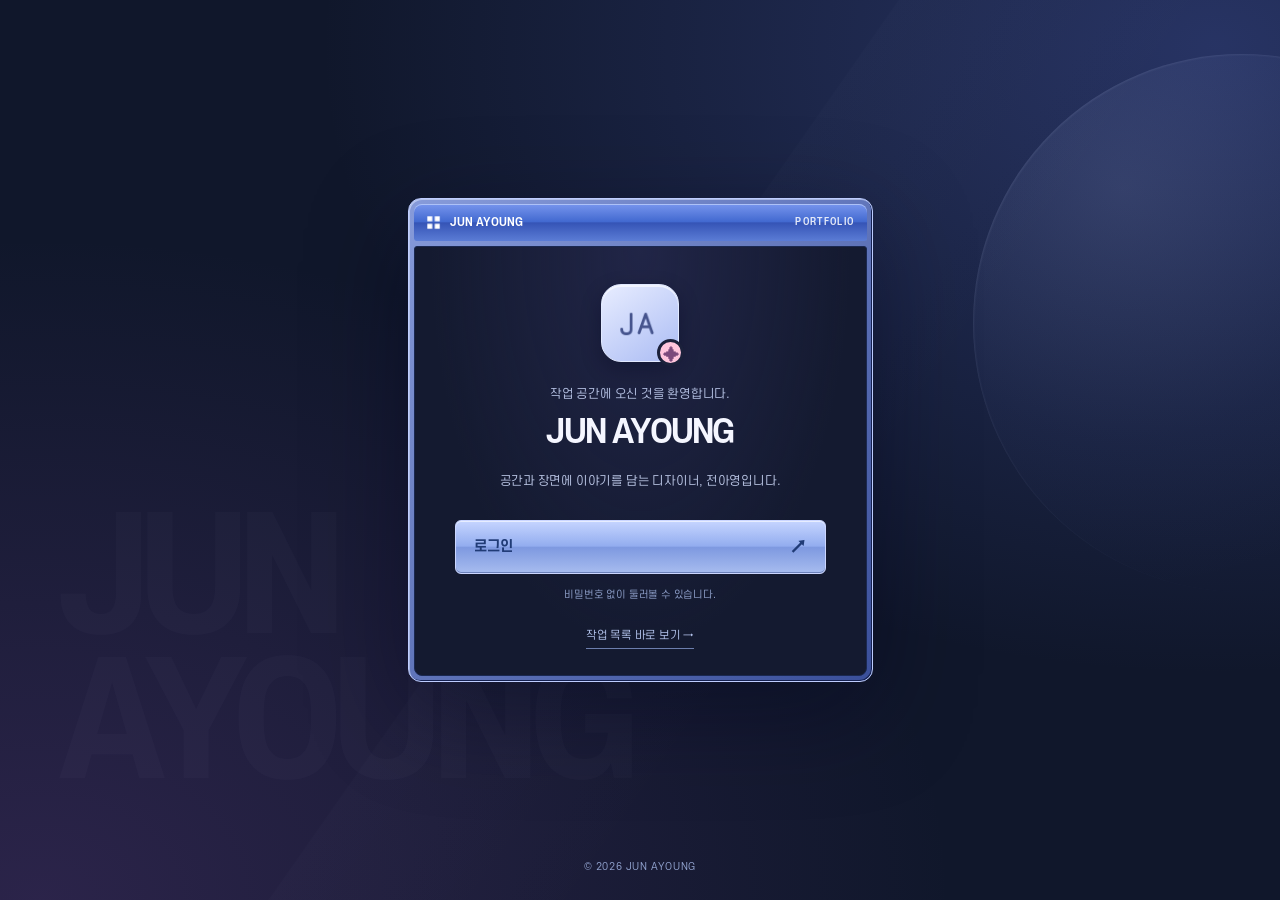
==== index.html @ edcbb63d "Add portfolio source and editable desktop UI" ====
<!doctype html>
<html lang="ko">
<head>
  <meta charset="utf-8">
  <meta name="viewport" content="width=device-width,initial-scale=1,viewport-fit=cover">
  <meta name="theme-color" content="#10172b">
  <meta name="description" content="전아영의 작업 공간. Stage Design, Production Design, 3D, VMD.">
  <title>JUN AYOUNG — Desktop</title>
  <link rel="stylesheet" href="./styles.css">
  <link rel="stylesheet" href="./desktop.css">
  <link rel="stylesheet" href="./ui/theme.css">
  <script src="./data/content.js" defer></script>
  <script src="./common.js" defer></script>
  <script src="./ui/config.js" defer></script>
  <script src="./desktop.js" defer></script>
</head>
<body class="desktop-page">
<section class="login-screen" id="login-screen" aria-labelledby="login-name">
    <div class="login-wallpaper" aria-hidden="true"><span>JUN<br>AYOUNG</span></div>
    <div class="login-panel">
      <div class="login-titlebar"><img class="ui-icon" data-ui-icon="grid" src="./ui/icons/start.png" alt="" aria-hidden="true"><span>JUN AYOUNG</span><span class="titlebar-detail">PORTFOLIO</span></div>
      <div class="login-content">
        <div class="account-avatar" aria-hidden="true"><img class="avatar-art" src="./ui/images/avatar.png" alt=""><span>✦</span></div>
        <p class="login-welcome">작업 공간에 오신 것을 환영합니다.</p>
        <h1 id="login-name">JUN AYOUNG</h1>
        <p class="login-description" id="login-description">공간과 장면에 이야기를 담는 디자이너, 전아영입니다.</p>
        <button class="login-button" id="login-button" type="button">로그인 <span aria-hidden="true">↗</span></button>
        <p class="login-note">비밀번호 없이 둘러볼 수 있습니다.</p>
        <a class="classic-link" href="./works.html">작업 목록 바로 보기 →</a>
      </div>
    </div>
    <p class="login-copyright">© <span id="current-year"></span> JUN AYOUNG</p>
  </section>

  <main class="desktop-screen" id="desktop-screen" aria-label="전아영의 바탕화면" hidden>
    <div class="desktop-wallpaper" aria-hidden="true"><span class="wallpaper-orbit orbit-one"></span><span class="wallpaper-orbit orbit-two"></span><div class="wallpaper-wordmark">JUN<br>AYOUNG<span>✦</span></div></div>
    <div class="desktop-topline"><span>JUN AYOUNG <span class="topline-divider">/</span> PERSONAL WORKSPACE</span><button id="lock-button" type="button" title="로그인 화면으로 돌아가기">잠금 ↗</button></div>
    <nav class="desktop-shortcuts" id="desktop-shortcuts" aria-label="바탕화면 폴더와 프로그램"></nav>
    <section class="pinned-work" aria-labelledby="pinned-heading"><h2 id="pinned-heading"><span>★</span> 주 작업 <span class="pinned-kind">STAGE DESIGN</span></h2><div class="pinned-files" id="pinned-files"></div></section>
    <div class="desktop-tip">폴더나 파일을 클릭해서 열어보세요.</div>
    <div class="window-layer" id="window-layer"></div>

    <div class="start-menu" id="start-menu" hidden>
      <div class="start-account"><span class="mini-avatar"><img class="avatar-art" src="./ui/images/avatar.png" alt=""></span><div><strong>JUN AYOUNG</strong><small>Portfolio workspace</small></div></div>
      <div id="start-apps"></div>
      <button class="start-lock" id="start-lock" type="button"><span aria-hidden="true">⏻</span> 로그인 화면으로</button>
    </div>
    <footer class="desktop-taskbar">
      <button class="start-button" id="start-button" type="button" aria-expanded="false" aria-controls="start-menu"><img class="ui-icon" data-ui-icon="grid" src="./ui/icons/start.png" alt="" aria-hidden="true"><span>시작</span></button>
      <button class="show-desktop" id="show-desktop" type="button" aria-label="열린 창을 모두 최소화하고 바탕화면 보기" title="바탕화면 보기">▱</button>
      <div class="taskbar-apps" id="taskbar-apps" aria-label="열린 프로그램"></div>
      <div class="desktop-clock"><span class="online-light" aria-hidden="true"></span><time id="desktop-clock"></time></div>
    </footer>
  </main>
  <p class="desktop-status sr-only" id="desktop-status" role="status" aria-live="polite"></p>
  <noscript><div class="noscript-desktop">JavaScript를 켜거나 <a href="./works.html">작업 목록</a>에서 둘러보세요.</div></noscript>
</body>
</html>
---- styles.css ----
@font-face{font-family:SCDream;src:url('./font/SCDream1.otf') format('opentype');font-weight:100;font-display:swap}
@font-face{font-family:SCDream;src:url('./font/SCDream2.otf') format('opentype');font-weight:200;font-display:swap}
@font-face{font-family:SCDream;src:url('./font/SCDream3.otf') format('opentype');font-weight:300;font-display:swap}
@font-face{font-family:SCDream;src:url('./font/SCDream4.otf') format('opentype');font-weight:400;font-display:swap}
@font-face{font-family:SCDream;src:url('./font/SCDream5.otf') format('opentype');font-weight:500;font-display:swap}
@font-face{font-family:SCDream;src:url('./font/SCDream6.otf') format('opentype');font-weight:600;font-display:swap}
@font-face{font-family:SCDream;src:url('./font/SCDream7.otf') format('opentype');font-weight:700;font-display:swap}
@font-face{font-family:SCDream;src:url('./font/SCDream8.otf') format('opentype');font-weight:800;font-display:swap}
@font-face{font-family:SCDream;src:url('./font/SCDream9.otf') format('opentype');font-weight:900;font-display:swap}
:root{color-scheme:dark;--bg:#0b0c0e;--paper:#efeee9;--muted:#a3a5a9;--faint:#777a80;--line:#303236;--accent:#e95164;--highlight:#bddce0;--space:clamp(80px,11vw,168px);font-family:SCDream,sans-serif;color:var(--paper);background:var(--bg)}
*{box-sizing:border-box}html{scroll-behavior:smooth;scroll-padding-top:100px}body{margin:0;min-width:320px;background:var(--bg);font-size:15px;font-weight:400;line-height:1.85;-webkit-font-smoothing:antialiased}body.dialog-open{overflow:hidden}a{color:inherit;text-decoration:none}button,input{font:inherit}button{color:inherit;cursor:pointer}button,a,input,summary{-webkit-tap-highlight-color:transparent}button:focus-visible,a:focus-visible,input:focus-visible,summary:focus-visible{outline:2px solid var(--highlight);outline-offset:5px}button{border:0}button:disabled{opacity:.3;cursor:default}img{max-width:100%;display:block}h1,h2,h3,p{margin:0}h1,h2,h3{font-weight:500}::selection{background:#b8394c;color:#fff}[hidden]{display:none!important}.container{width:min(1380px,calc(100% - 96px));margin-inline:auto}.section-space{padding-block:var(--space)}.sr-only{position:absolute;width:1px;height:1px;margin:-1px;padding:0;overflow:hidden;clip:rect(0,0,0,0);white-space:nowrap;border:0}.skip-link{position:fixed;left:20px;top:-100px;z-index:200;background:var(--paper);color:var(--bg);padding:12px 18px}.skip-link:focus{top:16px}
.site-header{position:fixed;top:0;left:0;right:0;z-index:50;display:flex;align-items:center;justify-content:space-between;gap:24px;padding:24px 48px;min-height:83px;background:transparent;transition:background .25s,border-color .25s;border-bottom:1px solid transparent}.site-header.is-scrolled{background:rgba(11,12,14,.96);border-color:var(--line)}.wordmark{display:inline-flex;align-items:center;gap:9px;font-size:17px;font-weight:600;letter-spacing:-.035em;white-space:nowrap}.name-dot{width:5px;height:5px;border-radius:50%;background:var(--accent)}.site-nav{display:flex;gap:36px;font-size:13px;font-weight:400}.site-nav a{position:relative;padding:5px 0;color:#c8c8c6}.site-nav a:after{content:'';position:absolute;left:0;right:0;bottom:0;height:1px;background:var(--paper);transform:scaleX(0);transform-origin:left;transition:transform .2s}.site-nav a:hover{color:#fff}.site-nav a:hover:after,.site-nav a[aria-current=location]:after{transform:scaleX(1)}.scroll-progress{position:absolute;left:0;right:0;bottom:-1px;height:1px;background:var(--accent);transform:scaleX(0);transform-origin:left}.menu-toggle{display:none;background:none;font-size:12px}.menu-toggle span{display:inline-block;margin-left:7px;font-size:18px;transition:transform .2s}.menu-toggle[aria-expanded=true] span{transform:rotate(45deg)}
.hero{position:relative;display:flex;flex-direction:column;justify-content:center;min-height:100svh;padding-top:140px;padding-bottom:80px}.hero-topline{display:flex;justify-content:space-between;gap:24px;padding-bottom:32px;color:var(--muted);font-size:11px;font-weight:400;letter-spacing:.1em}.hero-topline span:first-child{letter-spacing:.2em}.hero h1{font-size:clamp(88px,12.7vw,205px);font-weight:500;line-height:.91;letter-spacing:-.055em;margin-left:-.065em}.hero h1>span{display:block}.title-stop{color:var(--accent)}.hero-bottom{display:flex;align-items:flex-end;justify-content:space-between;gap:42px;margin-top:40px}.hero-bottom>p{font-size:clamp(13px,1.2vw,17px);font-weight:300;color:#c2c2c0;max-width:500px;line-height:1.8}.explore-link{display:inline-flex;align-items:center;gap:22px;font-size:12px;letter-spacing:.04em}.round-arrow{display:grid;place-items:center;width:48px;height:48px;border:1px solid #686b70;border-radius:50%;font-size:23px;transition:background .2s,color .2s,transform .25s}.explore-link:hover .round-arrow{background:var(--paper);color:var(--bg);transform:translateY(4px)}.hero-foot{display:flex;align-items:center;justify-content:space-between;gap:20px;border-top:1px solid var(--line);padding-top:20px;margin-top:54px;font-size:10px;color:var(--faint);letter-spacing:.08em}.hero-foot a{color:#b1b2b5;transition:color .2s}.hero-foot a:hover{color:#fff}
.section-label{font-size:10px;font-weight:500;text-transform:uppercase;letter-spacing:.16em;color:var(--muted);margin-bottom:28px}.statement{border-top:1px solid var(--line)}.statement-layout{display:grid;grid-template-columns:1fr .8fr;gap:clamp(50px,12vw,180px)}.statement h2{font-size:clamp(32px,4vw,61px);line-height:1.55;letter-spacing:-.065em;font-weight:400;word-break:keep-all}.statement-copy{max-width:490px}.statement-question{color:var(--paper);font-size:16px;font-weight:500;margin-bottom:25px;word-break:keep-all}.statement-copy #intro-copy p{font-size:14px;line-height:2.1;color:var(--muted);margin-bottom:16px;word-break:keep-all}.text-link{display:inline-flex;align-items:center;gap:25px;font-size:12px;color:var(--paper);border-bottom:1px solid #676a70;padding:10px 0 6px;white-space:nowrap}.text-link span{display:inline-block;transition:transform .2s}.text-link:hover span{transform:translate(3px,-3px)}.statement-copy .text-link{margin-top:14px}
.section-top{display:flex;align-items:flex-end;justify-content:space-between;gap:30px;margin-bottom:66px}.section-top .section-label{margin-bottom:16px}.section-top h2{font-size:clamp(31px,3.8vw,58px);line-height:1.35;letter-spacing:-.065em;font-weight:400;word-break:keep-all}.heading-dot{color:var(--accent)}.featured-section{padding-top:40px}.featured-grid{display:grid;grid-template-columns:1fr 1fr;gap:75px 52px}.featured-card:nth-child(even){padding-top:112px}.work-image,.archive-image{display:block;position:relative;background:#131518;overflow:hidden}.work-image img{width:100%;aspect-ratio:1.68;object-fit:contain;transition:transform .6s}.work-image:hover img,.archive-image:hover img{transform:scale(1.035)}.work-image:focus-visible,.archive-image:focus-visible{outline-offset:7px}.image-open{position:absolute;bottom:18px;right:18px;display:grid;place-items:center;width:40px;height:40px;border-radius:50%;background:rgba(11,12,14,.82);backdrop-filter:blur(6px);font-size:22px;color:#fff;opacity:0;transform:translateY(8px);transition:opacity .2s,transform .2s}.work-image:hover .image-open,.work-image:focus-visible .image-open,.archive-image:hover .image-open,.archive-image:focus-visible .image-open{opacity:1;transform:translateY(0)}.work-caption{display:flex;align-items:flex-start;justify-content:space-between;gap:20px;padding-top:24px}.work-kind{color:var(--muted);font-size:10px;letter-spacing:.1em;text-transform:uppercase;margin-bottom:7px}.work-caption h3{font-size:clamp(20px,2vw,29px);font-weight:500;letter-spacing:-.045em;line-height:1.5}.work-summary{font-size:12px;color:var(--muted);max-width:460px;line-height:1.95;margin-top:12px;word-break:keep-all}.caption-arrow{font-size:25px;line-height:1;padding:16px 2px 10px 12px;transition:color .2s,transform .2s}.caption-arrow:hover{color:var(--accent);transform:translate(2px,-2px)}
.archive-section{border-top:1px solid var(--line)}.archive-total{font-size:12px;color:var(--muted);letter-spacing:.05em}.archive-controls{display:flex;justify-content:space-between;align-items:center;gap:30px;border-bottom:1px solid var(--line);padding-bottom:18px;margin-bottom:38px}.filters{display:flex;align-items:center;gap:23px;overflow-x:auto;scrollbar-width:none}.filters::-webkit-scrollbar{display:none}.filter{display:inline-flex;align-items:baseline;gap:6px;flex-shrink:0;padding:10px 0;background:none;color:#8f9299;font-size:12px;white-space:nowrap;position:relative}.filter:after{content:'';position:absolute;bottom:2px;left:0;right:0;height:1px;background:var(--paper);transform:scaleX(0);transform-origin:left;transition:transform .2s}.filter:hover,.filter[aria-pressed=true]{color:var(--paper)}.filter[aria-pressed=true]:after{transform:scaleX(1)}.filter sup{font-size:8px;color:var(--faint);transform:translateY(-4px)}.search-label{display:flex;align-items:center;gap:6px;border-bottom:1px solid #4d5056;min-width:155px}.search-label input{width:130px;color:var(--paper);background:none;border:0;padding:9px 0;font-size:11px;border-radius:0}.search-label input::placeholder{color:#96999f}.search-label span:last-child{font-size:22px}.archive-grid{display:grid;grid-template-columns:repeat(3,minmax(0,1fr));gap:48px 28px}.archive-image{aspect-ratio:1.58}.archive-image img{height:100%;width:100%;object-fit:cover;transition:transform .5s}.archive-image img.contain{object-fit:contain}.archive-caption{padding-top:17px}.archive-caption>p:first-child{font-size:9px;text-transform:uppercase;letter-spacing:.08em;color:var(--faint);margin-bottom:6px}.archive-caption h3{font-weight:500;font-size:15px;line-height:1.5;letter-spacing:-.025em}.archive-subtitle{font-size:10px;color:var(--muted);line-height:1.6;margin-top:5px}.archive-card{animation:card-in .3s ease both}.empty-state{padding:60px 20px;text-align:center;color:var(--muted)}.art-placeholder{width:100%;height:100%;min-height:190px;display:flex;flex-direction:column;align-items:center;justify-content:center;gap:5px;background:linear-gradient(145deg,#171b1f,#111315);padding:24px;text-align:center}.art-placeholder>span:first-child{font-size:20px;font-weight:500;letter-spacing:.06em}.art-placeholder small{font-size:10px;color:var(--muted)}.play-mark{font-size:35px;color:#bddce0;margin-top:12px}.error{color:#efadbb;font-size:14px}
.profile-section{border-top:1px solid var(--line)}.profile-layout{display:grid;grid-template-columns:.8fr 1fr;gap:clamp(60px,12vw,180px)}.profile-layout h2{font-size:clamp(39px,5vw,74px);line-height:1.15;font-weight:400;letter-spacing:-.055em}.profile-layout h2>span{font-size:.45em;letter-spacing:-.04em;line-height:2.4}.profile-role{font-size:12px;color:var(--muted);margin-top:20px}.profile-copy{max-width:640px}.profile-lead{font-size:clamp(18px,2vw,25px);line-height:1.75;letter-spacing:-.035em;color:var(--paper);margin-bottom:23px;word-break:keep-all}.profile-copy>p:not(.profile-lead){font-size:13px;color:var(--muted);line-height:2;word-break:keep-all}.education{margin:33px 0 40px}.education>span{font-size:10px;color:var(--faint)}.education p{font-size:13px}.education p span{margin-left:7px;color:var(--muted)}.profile-details{border-top:1px solid var(--line)}.profile-details:last-child{border-bottom:1px solid var(--line)}.profile-details summary{display:flex;justify-content:space-between;gap:20px;list-style:none;cursor:pointer;padding:20px 0;font-size:12px}.profile-details summary::-webkit-details-marker{display:none}.profile-details summary>span{font-size:16px;line-height:1.3;transition:transform .2s}.profile-details[open] summary>span{transform:rotate(45deg)}.experience-item{padding:16px 0 24px}.experience-period{color:var(--faint);font-size:10px}.experience-item h3{font-size:14px;font-weight:500;margin:5px 0}.experience-item .experience-role{font-size:11px;color:#c7c7c8;margin-bottom:9px}.experience-item>p:last-child{font-size:11px;color:var(--muted);line-height:1.9;word-break:keep-all}.tool-group{margin:13px 0 25px}.tool-group h3{font-size:11px;font-weight:500;margin-bottom:6px}.tool-group p{font-size:11px;line-height:2;color:var(--muted)}
.contact-section{border-top:1px solid var(--line);padding-bottom:100px}.contact-section h2{font-size:clamp(58px,9vw,135px);font-weight:300;line-height:1.1;letter-spacing:-.065em;margin:20px 0 52px}.contact-row{display:flex;align-items:center;justify-content:space-between;gap:30px}.contact-email{font-size:clamp(17px,2.6vw,39px);font-weight:300;letter-spacing:-.03em;line-height:1.5;word-break:break-all}.contact-email>span{display:inline-block;transition:transform .2s}.contact-email:hover>span{transform:translate(4px,-4px)}.copy-email{flex-shrink:0;background:none;border:1px solid #5a5d63;padding:10px 15px;font-size:10px;transition:background .2s,color .2s}.copy-email:hover{background:var(--paper);color:var(--bg)}.copy-status{min-height:29px;padding-top:8px;color:var(--highlight);font-size:11px}.contact-links{display:flex;gap:28px;flex-wrap:wrap;margin-top:25px;color:var(--muted);font-size:11px}.contact-links a:hover{color:var(--paper)}.site-footer{display:flex;justify-content:space-between;align-items:center;gap:25px;padding-block:25px;border-top:1px solid var(--line);font-size:10px;color:var(--muted)}
.project-main{padding-top:145px}.project-back{display:inline-flex;gap:20px;font-size:11px;color:var(--muted);margin-bottom:54px}.project-back:hover{color:var(--paper)}.project-kicker{font-size:10px;text-transform:uppercase;letter-spacing:.12em;color:var(--muted);margin-bottom:20px}.project-title{font-size:clamp(36px,6.3vw,90px);font-weight:400;line-height:1.23;letter-spacing:-.055em;word-break:keep-all;overflow-wrap:anywhere}.project-subtitle{margin:21px 0 0;font-size:14px;font-weight:300;color:var(--muted)}.project-hero{margin-top:54px}.media-open{display:block;position:relative;background:#101114;width:100%;padding:0;border:0;cursor:zoom-in}.media-open img{width:100%;height:auto}.media-open:after{content:'↗';position:absolute;right:18px;bottom:18px;display:grid;place-items:center;width:40px;height:40px;background:#0b0c0ebd;border-radius:50%;font-size:22px;opacity:0;transition:opacity .2s}.media-open:hover:after,.media-open:focus-visible:after{opacity:1}.project-overview{display:grid;grid-template-columns:1.4fr 1fr;gap:clamp(40px,8vw,130px);padding-block:70px 40px}.project-overview .project-summary{font-size:clamp(18px,2vw,26px);font-weight:300;line-height:1.85;letter-spacing:-.03em;word-break:keep-all}.project-meta{display:grid;grid-template-columns:85px 1fr;align-content:start;gap:12px 15px;margin:0;font-size:11px;line-height:1.9}.project-meta dt{color:var(--faint)}.project-meta dd{margin:0;color:#c9cacc}.project-story{padding-block:45px 65px;display:grid;grid-template-columns:repeat(2,minmax(0,1fr));gap:35px 65px}.story-item h2{font-size:20px;letter-spacing:-.035em;margin-bottom:15px}.story-item p{font-size:13px;color:var(--muted);line-height:2;word-break:keep-all}.project-gallery{padding-top:40px;border-top:1px solid var(--line)}.project-gallery>h2{font-size:11px;font-weight:400;letter-spacing:.12em;text-transform:uppercase;margin-bottom:35px;color:var(--muted)}.gallery-item{margin:0 0 42px}.gallery-item figcaption{font-size:10px;color:var(--faint);margin-top:10px}.video-source{border:1px solid var(--line);padding:34px;margin-top:40px;display:flex;align-items:center;justify-content:space-between;gap:25px}.video-source p{font-size:13px}.video-source a{font-size:11px;border-bottom:1px solid #696b70;white-space:nowrap;padding:5px 0}.no-image-project{height:clamp(260px,42vw,600px);border:1px solid var(--line)}.project-navigation{display:grid;grid-template-columns:1fr 1fr;gap:30px;margin-block:90px;border-top:1px solid var(--line);border-bottom:1px solid var(--line);padding-block:30px}.project-navigation a{font-size:18px;line-height:1.5}.project-navigation a:last-child{text-align:right}.project-navigation small{display:block;font-size:10px;color:var(--muted);margin-bottom:12px}.project-error{padding:80px 0 200px}.lightbox{border:0;max-width:none;max-height:none;width:100%;height:100svh;padding:20px 30px;background:rgba(5,6,8,.98);color:var(--paper);overflow:hidden;margin:0;inset:0}.lightbox::backdrop{background:#000}.lightbox-top{display:flex;align-items:center;justify-content:space-between;gap:20px;height:52px;font-size:11px;color:#a9acb1}.lightbox-close{background:none;width:44px;height:44px;font-size:26px}.lightbox-stage{display:grid;grid-template-columns:45px minmax(0,1fr) 45px;gap:20px;align-items:center;height:calc(100% - 92px)}.lightbox-stage img{max-width:100%;max-height:100%;width:auto;height:auto;object-fit:contain;margin:auto}.lightbox-direction{width:44px;height:50px;background:none;font-size:30px}.lightbox-caption{text-align:center;font-size:10px;color:#969aa2;padding-top:10px}.has-reveal .reveal{opacity:0;transform:translateY(18px);transition:opacity .65s ease,transform .65s ease}.has-reveal .reveal.is-visible{opacity:1;transform:translateY(0)}
@keyframes card-in{from{opacity:0;transform:translateY(6px)}to{opacity:1;transform:translateY(0)}}
@media(min-width:1550px){.site-header{padding-inline:max(48px,calc((100% - 1380px)/2))}.hero{padding-top:160px}.hero h1{font-size:205px}}
@media(max-width:1050px){.container{width:calc(100% - 64px)}.site-header{padding-inline:32px}.statement-layout,.profile-layout{gap:55px}.featured-grid{gap:55px 30px}.featured-card:nth-child(even){padding-top:80px}.filters{gap:17px}.archive-controls{gap:22px}.filter{font-size:10px}.search-label{min-width:120px}.search-label input{width:100px}.archive-grid{gap:36px 22px}.archive-caption h3{font-size:13px}.project-overview{gap:45px}.hero{padding-top:130px}.hero h1{font-size:14.8vw}.hero-topline{padding-bottom:35px}.hero-bottom{margin-top:38px}}
@media(max-width:700px){:root{--space:86px}html{scroll-padding-top:80px}body{font-size:14px}.container{width:calc(100% - 40px)}.site-header{min-height:73px;padding:18px 20px}.wordmark{font-size:15px}.menu-toggle{display:flex;align-items:center;min-height:36px;padding:0}.site-nav{position:absolute;left:0;right:0;top:72px;padding:24px 25px 30px;background:#101113;display:none;border-bottom:1px solid var(--line);font-size:18px;gap:14px}.site-nav.is-open{display:flex;flex-direction:column}.site-nav a{width:fit-content}.hero{min-height:100svh;padding-top:118px;padding-bottom:40px;justify-content:center}.hero-topline{font-size:8px;letter-spacing:.02em;gap:10px;padding-bottom:42px}.hero-topline span:first-child{letter-spacing:.08em}.hero h1{font-size:21vw;line-height:.95;letter-spacing:-.06em;margin-left:-.06em}.hero-bottom{gap:20px;margin-top:38px;align-items:center}.hero-bottom>p{max-width:240px;font-size:12px;word-break:keep-all}.explore-link{gap:0}.explore-link>span:first-child{display:none}.round-arrow{width:42px;height:42px;font-size:20px}.hero-foot{margin-top:53px;padding-top:17px;font-size:8px;letter-spacing:0;gap:10px}.statement .section-label{margin-bottom:24px}.statement-layout,.profile-layout{grid-template-columns:1fr;gap:35px}.statement h2{font-size:35px;line-height:1.5}.statement-copy{max-width:none}.statement-question{font-size:14px;margin-bottom:18px}.statement-copy #intro-copy p{font-size:12px;line-height:2.1}.statement-copy .text-link{margin-top:7px}.section-top{margin-bottom:35px;gap:20px}.section-top h2{font-size:32px}.section-top .section-label{margin-bottom:13px}.section-top .text-link{font-size:10px;gap:13px}.featured-section{padding-top:20px}.featured-grid{display:block}.featured-card,.featured-card:nth-child(even){padding-top:0;margin-bottom:58px}.featured-card:last-child{margin-bottom:0}.work-image img{aspect-ratio:auto;object-fit:contain}.work-caption{padding-top:18px;gap:10px}.work-kind{font-size:9px}.work-caption h3{font-size:22px}.work-summary{font-size:11px;margin-top:8px}.caption-arrow{font-size:23px}.image-open{opacity:1;transform:none;width:32px;height:32px;right:12px;bottom:12px;font-size:19px}.archive-total{font-size:10px}.archive-controls{align-items:stretch;flex-direction:column;gap:15px;margin-bottom:27px;padding-bottom:15px}.filters{gap:21px;padding-bottom:2px}.filter{font-size:11px}.search-label{width:100%;max-width:250px}.search-label input{width:100%;font-size:11px}.archive-grid{grid-template-columns:repeat(2,minmax(0,1fr));gap:32px 15px}.archive-image{aspect-ratio:1.3}.archive-caption{padding-top:12px}.archive-caption>p:first-child{font-size:8px;letter-spacing:0}.archive-caption h3{font-size:12px}.archive-subtitle{font-size:9px}.archive-image .image-open{width:25px;height:25px;bottom:8px;right:8px;font-size:16px}.art-placeholder{min-height:0;padding:14px}.art-placeholder>span:first-child{font-size:13px;letter-spacing:.02em}.art-placeholder small{font-size:8px;line-height:1.5}.play-mark{font-size:25px;margin-top:3px}.profile-layout{gap:37px}.profile-layout h2{font-size:49px}.profile-layout h2>span{line-height:2;font-size:.42em}.profile-role{font-size:11px;margin-top:10px}.profile-lead{font-size:18px}.profile-copy>p:not(.profile-lead){font-size:12px}.education{margin-top:25px}.contact-section{padding-bottom:65px}.contact-section h2{font-size:62px;margin:0 0 35px}.contact-row{align-items:flex-start;flex-direction:column;gap:20px}.contact-email{font-size:20px;letter-spacing:-.035em}.copy-email{font-size:10px;padding:8px 12px}.copy-status{padding-top:10px}.contact-links{gap:20px;font-size:10px;margin-top:17px}.site-footer{font-size:9px;padding-block:22px}.project-main{padding-top:110px}.project-back{margin-bottom:38px}.project-title{font-size:39px;line-height:1.3}.project-kicker{font-size:9px;margin-bottom:15px}.project-subtitle{font-size:12px;margin-top:17px}.project-hero{margin-top:35px}.project-overview{grid-template-columns:1fr;gap:30px;padding-block:37px 20px}.project-overview .project-summary{font-size:19px}.project-meta{font-size:10px;grid-template-columns:70px 1fr;gap:10px 15px}.project-story{grid-template-columns:1fr;gap:28px;padding-block:35px 45px}.story-item h2{font-size:18px;margin-bottom:12px}.story-item p{font-size:12px}.project-gallery{padding-top:28px}.project-gallery>h2{margin-bottom:25px;font-size:10px}.gallery-item{margin-bottom:27px}.media-open:after{width:30px;height:30px;font-size:19px;opacity:1;right:12px;bottom:12px}.video-source{padding:25px;align-items:flex-start;flex-direction:column;gap:12px}.video-source p{font-size:12px}.project-navigation{margin-block:60px;gap:25px;padding-block:25px}.project-navigation a{font-size:13px}.project-navigation small{font-size:9px}.lightbox{padding:12px}.lightbox-stage{grid-template-columns:28px minmax(0,1fr) 28px;gap:4px}.lightbox-direction{width:28px;font-size:23px}.lightbox-top{font-size:10px}.lightbox-caption{font-size:9px}}
@media(prefers-reduced-motion:reduce){html{scroll-behavior:auto}*,*:before,*:after{animation-duration:.01ms!important;transition-duration:.01ms!important}.has-reveal .reveal{opacity:1;transform:none}}

/* Main works: three stage-design projects. */
.featured-grid--stage .featured-card:first-child{grid-column:1/-1}
.featured-grid--stage .featured-card:first-child .work-image img{aspect-ratio:1.83}
.featured-grid--stage .featured-card:nth-child(even){padding-top:0}
@media(max-width:700px){.featured-grid--stage .featured-card:first-child .work-image img{aspect-ratio:auto}}

/* Shared chronology: education left, experience right. */
.profile-timeline{margin-top:78px}
.timeline-top{display:flex;align-items:center;justify-content:space-between;gap:20px;margin-bottom:38px}
.timeline-top h3{font-size:11px;font-weight:400;letter-spacing:.12em;text-transform:uppercase;color:var(--muted)}
.timeline-top>p{font-size:10px;color:var(--faint)}
.timeline-column-headings{display:grid;grid-template-columns:minmax(0,1fr) 100px minmax(0,1fr);align-items:center;gap:28px;margin-bottom:24px}
.timeline-column-headings h3{font-size:15px;font-weight:500;line-height:1.5}
.timeline-column-headings h3:first-child{text-align:right}
.timeline-column-headings h3>span{display:block;font-size:9px;letter-spacing:.09em;color:var(--faint);font-weight:400;margin-top:6px}
.timeline-column-headings>span{text-align:center;color:var(--muted);font-size:18px}
.timeline-list{list-style:none;padding:0;margin:0;position:relative}
.timeline-list:before{content:'';position:absolute;left:50%;top:0;bottom:20px;width:1px;background:var(--line);transform:translateX(-50%)}
.timeline-row{position:relative;display:grid;grid-template-columns:minmax(0,1fr) 100px minmax(0,1fr);gap:28px;padding-bottom:45px}
.timeline-row:last-child{padding-bottom:0}
.timeline-axis{grid-column:2;grid-row:1;display:flex;flex-direction:column;align-items:center;align-self:start;padding:9px 0 11px;background:var(--bg);z-index:1}
.timeline-axis h3{font-size:15px;font-weight:500;letter-spacing:.04em;line-height:1.4}
.timeline-axis>span{width:5px;height:5px;border-radius:50%;background:var(--accent);margin-top:12px}
.timeline-education{grid-column:1;grid-row:1;text-align:right;min-width:0}
.timeline-experience{grid-column:3;grid-row:1;min-width:0}
.timeline-entry{padding:18px 0 25px;border-top:1px solid var(--line)}
.timeline-entry-type{display:none}
.timeline-period{font-size:10px;line-height:1.6;color:var(--faint);font-variant-numeric:tabular-nums}
.timeline-period .current-mark{display:inline-block;color:var(--highlight);margin-left:9px;font-size:8px;letter-spacing:.04em}
.timeline-entry h4{margin:9px 0 5px;font-size:17px;line-height:1.5;font-weight:500;letter-spacing:-.025em;word-break:keep-all}
.timeline-role{font-size:11px;color:#c7c8ca;line-height:1.8}
.timeline-description{margin-top:13px;font-size:11px;line-height:2;color:var(--muted);word-break:keep-all}
.profile-tools{margin-top:65px}
.profile-tools summary{font-size:14px;padding-block:23px}
.profile-tools #tool-groups{display:grid;grid-template-columns:repeat(3,minmax(0,1fr));gap:40px;padding:20px 0 35px}
.profile-tools .tool-group{margin:0}
.profile-tools .tool-group h3{font-size:10px;color:var(--muted);font-weight:400;margin-bottom:24px;letter-spacing:.02em}
.tool-grid{display:grid;grid-template-columns:repeat(3,minmax(0,1fr));gap:24px 10px;list-style:none;padding:0;margin:0}
.tool-item{display:flex;align-items:center;flex-direction:column;gap:10px;text-align:center;min-width:0}
.tool-icon{display:grid;place-items:center;width:58px;height:58px;background:#16181c;border:1px solid #292d33;border-radius:13px}
.tool-icon img{width:33px;height:33px;object-fit:contain}
.tool-icon>span{font-size:16px;font-weight:500}
.tool-name{font-size:10px;line-height:1.5;color:#c4c6c9;word-break:keep-all}
@media(max-width:1050px){.timeline-column-headings,.timeline-row{grid-template-columns:minmax(0,1fr) 70px minmax(0,1fr);gap:20px}.profile-tools #tool-groups{gap:25px}.tool-icon{width:52px;height:52px}.tool-icon img{width:30px;height:30px}}
@media(max-width:700px){.profile-timeline{margin-top:55px}.timeline-top{margin-bottom:27px}.timeline-column-headings{display:none}.timeline-list:before{left:27px;transform:none;bottom:20px}.timeline-row{grid-template-columns:55px minmax(0,1fr);gap:0 20px;padding-bottom:35px}.timeline-axis{grid-column:1;grid-row:1/span 2;padding-top:12px}.timeline-axis h3{font-size:12px}.timeline-education{grid-column:2;grid-row:2;text-align:left}.timeline-experience{grid-column:2;grid-row:1}.timeline-entry{padding:14px 0 23px}.timeline-entry-type{display:inline-block;font-size:8px;color:var(--highlight);letter-spacing:.06em;margin-bottom:7px}.timeline-entry h4{font-size:15px;margin-top:7px}.timeline-period{font-size:9px}.timeline-role{font-size:10px}.timeline-description{font-size:10px;line-height:1.95;margin-top:10px}.profile-tools{margin-top:40px}.profile-tools #tool-groups{grid-template-columns:1fr;gap:35px;padding-top:20px}.profile-tools .tool-group h3{font-size:10px;margin-bottom:19px}.tool-grid{grid-template-columns:repeat(4,minmax(0,1fr));gap:20px 9px}.tool-icon{width:54px;height:54px}.tool-icon img{width:31px;height:31px}.tool-name{font-size:9px}}

.timeline-description{white-space:pre-line}

/* Page navigation and compact, single-row tools. */
.site-header{background:rgba(11,12,14,.96)}
.site-nav a[aria-current=page]{color:var(--paper)}
.site-nav a[aria-current=page]:after{transform:scaleX(1)}
.home-page{min-height:100svh;display:flex;flex-direction:column}
.home-page #main{flex:1;display:flex;flex-direction:column}
.home-page .hero{flex:1;min-height:calc(100svh - 74px);padding-top:125px;padding-bottom:64px}
.home-page .hero-bottom{margin-top:40px}
.home-page .site-footer{flex-shrink:0}
.page-heading{padding-top:144px;padding-bottom:15px}
.page-heading h1{font-size:clamp(48px,7vw,100px);font-weight:400;letter-spacing:-.065em;line-height:1.2}
.works-page .featured-section{padding-top:60px}
.profile-page .profile-section{padding-top:148px;border-top:0}
.profile-layout h1{font-size:clamp(39px,5vw,74px);line-height:1.15;font-weight:400;letter-spacing:-.055em}
.profile-layout h1>span{font-size:.45em;letter-spacing:-.04em;line-height:2.4}
.profile-statement p{font-size:13px;color:var(--muted);line-height:2.1;word-break:keep-all;margin-bottom:16px}
.contact-page #main{min-height:calc(100svh - 74px)}
.contact-page .contact-section{border-top:0;padding-top:175px}
.contact-section h1{font-size:clamp(58px,9vw,135px);font-weight:300;line-height:1.1;letter-spacing:-.065em;margin:20px 0 52px}
.profile-tools #tool-groups{display:block;min-width:0;max-width:100%;overflow-x:auto;overscroll-behavior-x:contain;padding:17px 2px 22px;scrollbar-width:thin;scrollbar-color:#545962 transparent;-webkit-overflow-scrolling:touch}
.tool-strip{display:flex;flex-flow:row nowrap;justify-content:space-between;gap:12px;list-style:none;padding:0;margin:0;width:max-content;min-width:100%}
.tool-strip .tool-item{flex:0 0 68px;gap:8px}
.tool-strip .tool-icon{width:42px;height:42px;border-radius:10px}
.tool-strip .tool-icon img{width:25px;height:25px}
.tool-strip .tool-name{font-size:9px;line-height:1.5;white-space:nowrap;word-break:normal}
.profile-copy,.statement-copy,.project-overview>*,.project-story>*,.section-top>*,.hero-bottom>*{min-width:0}
@media(min-width:701px) and (max-width:900px){.archive-grid{grid-template-columns:repeat(2,minmax(0,1fr))}}
@media(max-width:700px){
  html{scroll-padding-top:86px}
  .site-header{padding:14px 20px;min-height:72px;gap:10px}
  .wordmark{min-height:44px;font-size:14px;gap:6px}
  .site-nav,.site-nav.is-open{position:static;display:flex;flex-direction:row;align-items:center;padding:0;border:0;background:none;gap:12px;font-size:11px}
  .site-nav a{display:inline-flex;align-items:center;justify-content:center;min-height:44px;padding:0;white-space:nowrap}
  .site-nav a:after{bottom:6px}
  .home-page .hero{min-height:calc(100svh - 68px);padding-top:112px;padding-bottom:44px}
  .home-page .hero-bottom{margin-top:34px}
  .home-page .hero-bottom>p{max-width:100%;font-size:13px;line-height:1.9}
  .page-heading{padding-top:116px;padding-bottom:5px}
  .page-heading h1{font-size:54px}
  .works-page .featured-section{padding-top:45px}
  .section-top{flex-wrap:wrap;align-items:flex-start;gap:18px}
  .work-summary{font-size:12px}
  .archive-caption h3{font-size:14px}
  .archive-caption>p:first-child{font-size:9px}
  .archive-subtitle{font-size:11px}
  .filters{max-width:100%;min-width:0;gap:22px;padding-bottom:6px}
  .filter{min-height:44px;font-size:12px}
  .search-label{width:100%;max-width:none}
  .search-label input{font-size:16px;min-height:44px;padding:8px 0}
  .profile-page .profile-section{padding-top:118px}
  .profile-layout h1{font-size:49px}
  .profile-layout h1>span{font-size:.42em;line-height:2}
  .profile-statement p{font-size:13px;line-height:2}
  .profile-lead{font-size:19px}
  .timeline-description{font-size:12px;line-height:1.95}
  .timeline-role{font-size:11px}
  .timeline-period{font-size:10px}
  .timeline-entry h4{font-size:16px}
  .profile-tools summary{min-height:48px}
  .profile-tools #tool-groups{padding-top:13px;padding-bottom:18px}
  .tool-strip{gap:10px}
  .tool-strip .tool-item{flex-basis:64px}
  .tool-strip .tool-icon{width:36px;height:36px;border-radius:9px}
  .tool-strip .tool-icon img{width:22px;height:22px}
  .tool-strip .tool-name{font-size:8.5px}
  .contact-page .contact-section{padding-top:143px;padding-bottom:65px}
  .contact-section h1{font-size:62px;margin:0 0 35px}
  .contact-email{font-size:20px}
  .copy-email{min-height:44px;font-size:11px}
  .contact-links{font-size:12px;gap:12px 22px}
  .contact-links a{display:inline-flex;align-items:center;min-height:42px}
  .project-kicker{font-size:10px}
  .project-meta{font-size:12px;grid-template-columns:65px minmax(0,1fr)}
  .story-item p{font-size:13px}
  .lightbox-stage{position:relative;display:flex;align-items:center;justify-content:center;gap:0}
  .lightbox-stage img{max-width:100%;max-height:100%}
  .lightbox-direction{position:absolute;top:50%;transform:translateY(-50%);width:44px;height:52px;background:rgba(11,12,14,.65);border-radius:5px;font-size:28px;z-index:1}
  #lightbox-prev{left:0}#lightbox-next{right:0}
  .lightbox-caption{font-size:10px}
}
@media(max-width:480px){.archive-grid{grid-template-columns:minmax(0,1fr);gap:36px}.archive-image{aspect-ratio:1.58}.archive-caption h3{font-size:16px}.archive-caption>p:first-child{font-size:10px}}
@media(max-height:520px) and (min-width:600px){.home-page .hero{padding-top:90px;padding-bottom:26px;min-height:calc(100svh - 54px)}.home-page .hero h1{font-size:clamp(56px,19vh,100px)}.home-page .hero-bottom{margin-top:20px}.home-page .site-footer{padding-block:15px}}

/* Content displayed inside desktop application windows. */
.is-embedded{scroll-padding-top:20px}
.is-embedded .site-header,.is-embedded .site-footer,.is-embedded .skip-link,.is-embedded .project-back,.is-embedded .project-navigation{display:none}
.is-embedded .container{width:calc(100% - 48px);max-width:1140px}
.is-embedded .profile-page .profile-section{padding-top:38px;padding-bottom:48px}
.is-embedded .profile-layout{gap:45px}
.is-embedded .profile-layout h1{font-size:48px}
.is-embedded .profile-timeline{margin-top:50px}
.is-embedded .project-main{padding-top:35px;padding-bottom:45px}
.is-embedded .project-title{font-size:clamp(32px,5vw,66px)}
.is-embedded .project-hero{margin-top:30px}
.is-embedded .project-overview{padding-top:38px}
.is-embedded .contact-page .contact-section{padding-top:45px}
.project-video{display:block;width:100%;height:auto;max-height:85svh;background:#000;outline:1px solid var(--line)}
.project-video-block+.project-video-block{margin-top:25px}
.project-video-source{font-size:11px;color:var(--muted);padding-top:13px}
.project-video-source a{border-bottom:1px solid var(--line)}
@media(max-width:700px){.is-embedded .container{width:calc(100% - 32px)}.is-embedded .profile-page .profile-section{padding-top:28px;padding-bottom:35px}.is-embedded .profile-layout{gap:28px}.is-embedded .profile-layout h1{font-size:40px}.is-embedded .profile-lead{font-size:17px}.is-embedded .profile-timeline{margin-top:37px}.is-embedded .project-main{padding-top:27px}.is-embedded .project-title{font-size:32px}.is-embedded .project-hero{margin-top:25px}.is-embedded .project-meta{font-size:11px}.is-embedded .profile-tools{margin-top:30px}}
---- desktop.css ----
.desktop-page{--desk-bg:#181a2b;--desk-panel:#15161d;--desk-chrome:#343746;--desk-line:#6b7c6c;--desk-ink:#dfe3ed;--desk-muted:#9dab9f;--desk-green:#a1accc;color:var(--desk-ink);background:var(--desk-bg);width:100%;height:100svh;min-height:0;overflow:hidden;font-size:13px;line-height:1.6}
.desktop-page button,.desktop-page input{font-family:SCDream,sans-serif}.desktop-page button:focus-visible,.desktop-page a:focus-visible,.desktop-page input:focus-visible{outline:2px solid #e8c7ad;outline-offset:3px}.icon-library{position:absolute;width:0;height:0;overflow:hidden}.login-screen,.desktop-screen{position:fixed;inset:0;overflow:hidden;background:var(--desk-bg)}
.login-screen{display:flex;align-items:center;justify-content:center;padding:45px 22px 65px;background:radial-gradient(ellipse at 72% 10%,#373c5470,transparent 60%),linear-gradient(135deg,#181a29,#1b282b)}
.login-screen:before,.desktop-wallpaper:before{content:'';position:absolute;inset:0;background-image:linear-gradient(#9aa0b60a 1px,transparent 1px),linear-gradient(90deg,#9aa0b60a 1px,transparent 1px);background-size:48px 48px;pointer-events:none}
.login-wallpaper{position:absolute;inset:0;pointer-events:none;overflow:hidden}.login-wallpaper>span{position:absolute;left:4.5vw;bottom:11vh;font-size:clamp(70px,12vw,186px);font-weight:700;letter-spacing:-.07em;line-height:.94;color:#b4bad008;user-select:none}
.login-panel{position:relative;width:min(100%,470px);border:1px solid #9098ae;border-radius:5px;padding:5px;background:#212537;box-shadow:inset 1px 1px 0 #c4cde73d,inset -1px -1px 0 #08090e,0 35px 100px #0006;animation:panel-arrive .45s ease both}
.login-titlebar{display:flex;align-items:center;gap:9px;min-height:34px;padding:4px 10px;background:linear-gradient(#495064,#292f44);box-shadow:inset 0 1px 0 #c9d3ec38;border-radius:2px;color:#dee3f0;font-size:10px;font-weight:600;letter-spacing:.03em}.login-titlebar .ui-icon{width:15px;height:15px;color:#bdc9e7}.titlebar-detail{margin-left:auto;opacity:.65;font-size:8px;letter-spacing:.15em}
.login-content{padding:37px 43px 28px;text-align:center;background:linear-gradient(145deg,#191b26,#181920);border:1px solid #0b0d17;margin-top:5px}.account-avatar{position:relative;width:76px;height:76px;display:grid;place-items:center;margin:0 auto 22px;background:#b9c4de;color:#242738;font-size:25px;letter-spacing:-.05em;border:1px solid #b8c4e1;border-radius:18px;box-shadow:inset 0 0 0 5px #252a400a,0 8px 24px #0003}.account-avatar>span{position:absolute;bottom:-7px;right:-5px;width:26px;height:26px;border-radius:50%;background:#d8aa95;color:#343741;font-size:16px;border:3px solid #191b24}.login-welcome{font-size:10px;color:var(--desk-muted);margin-bottom:7px}.login-content h1{font-size:31px;line-height:1.35;font-weight:600;letter-spacing:-.055em}.login-description{font-size:11px;line-height:1.9;color:#aeb1bc;word-break:keep-all;margin:15px auto 26px;max-width:295px}.login-button{display:flex;align-items:center;justify-content:space-between;width:100%;min-height:45px;padding:11px 17px;border:1px solid #b8c3e1;color:#252837;background:linear-gradient(#b9c4de,#94a0c0);box-shadow:inset 1px 1px 0 #fff5,inset -1px -1px 0 #252a3e30;font-size:13px;font-weight:600;border-radius:2px;transition:filter .2s,transform .2s}.login-button>span{font-size:19px}.login-button:hover{filter:brightness(1.08);transform:translateY(-1px)}.login-button:active{transform:translateY(1px)}.login-note{font-size:9px;color:#899a89;margin-top:12px}.classic-link{display:inline-block;margin-top:24px;font-size:9px;color:#a4abbe;border-bottom:1px solid #4f5361;padding:3px 0}.login-copyright{position:absolute;bottom:25px;font-size:8px;letter-spacing:.13em;color:#8a8fa1}.login-screen.leaving{animation:login-leave .28s ease both;pointer-events:none}
.desktop-screen{padding:68px 30px 68px;background:radial-gradient(ellipse at 100% 90%,#3e445e66,transparent 52%),linear-gradient(130deg,#181a2c,#1c292b 70%)}.desktop-wallpaper{position:absolute;inset:0;pointer-events:none;overflow:hidden}.wallpaper-orbit{position:absolute;display:block;border:1px solid #abb6d410;border-radius:50%;width:80vw;height:42vw;right:-7vw;top:4vh;transform:rotate(-26deg)}.orbit-two{width:64vw;height:55vw;right:1vw;top:-6vh;transform:rotate(30deg)}.wallpaper-wordmark{position:absolute;left:29%;top:19%;color:#cad2e808;font-size:clamp(70px,11.5vw,177px);font-weight:600;line-height:.96;letter-spacing:-.075em;user-select:none}.wallpaper-wordmark>span{color:#d7b6a60c;position:absolute;right:-90px;top:9px;font-weight:300}.desktop-topline{position:absolute;left:30px;right:26px;top:18px;display:flex;align-items:center;justify-content:space-between;gap:20px;font-size:9px;color:#9da1b0;letter-spacing:.07em}.topline-divider{margin:0 10px;color:#6a6f81}.desktop-topline button{padding:5px 8px;border:1px solid #656a814a;background:#16182570;color:#b1b5c4;font-size:9px;border-radius:2px}.desktop-topline button:hover{background:#b1bcda18;color:#e3e8f4}
.desktop-shortcuts{position:relative;z-index:1;display:grid;grid-auto-flow:column;grid-template-rows:repeat(4,112px);grid-template-columns:repeat(2,110px);column-gap:16px;row-gap:5px;align-content:start;width:240px}.desktop-shortcut{display:flex;flex-direction:column;align-items:center;justify-content:center;gap:6px;min-height:98px;max-height:110px;padding:8px 4px;color:#d9dee9;background:transparent;border:1px solid transparent;border-radius:3px;text-align:center;transition:background .15s,border-color .15s}.desktop-shortcut:hover,.desktop-shortcut:focus-visible{background:#b3bbd415;border-color:#9ea9ca44}.desktop-shortcut:active{background:#b3bbd42b}.desktop-shortcut .ui-icon{width:53px;height:51px;filter:drop-shadow(2px 4px 2px #0004)}.shortcut-label{font-size:10px;line-height:1.55;word-break:keep-all;text-shadow:0 2px 4px #0007}.shortcut-badge{display:inline-block;font-size:8px;color:#d3be9b;margin-left:3px}.desktop-tip{position:absolute;left:32px;bottom:72px;font-size:9px;color:#8a90a5;letter-spacing:.025em}
.pinned-work{position:absolute;right:4.5vw;bottom:16vh;z-index:1;width:clamp(410px,43vw,640px);padding:20px 22px 22px;border:1px solid #b8bfd22c;background:#11131e42;box-shadow:inset 0 1px 0 #c2cfee08;border-radius:4px}.pinned-work h2{display:flex;align-items:center;gap:8px;color:#b5bcce;font-size:10px;font-weight:500;letter-spacing:.04em;margin-bottom:20px}.pinned-work h2>span:first-child{color:#debda2}.pinned-kind{font-size:8px;color:#7d849d;margin-left:auto;letter-spacing:.12em}.pinned-files{display:grid;grid-template-columns:repeat(3,minmax(0,1fr));gap:18px}.pinned-file{background:none;padding:0 5px 5px;min-width:0;color:#ced3e1;border:1px solid transparent;border-radius:3px}.pinned-file:hover{background:#afbcde0a;border-color:#9da9c933}.pinned-thumbnail{display:block;position:relative;padding:7px 7px 14px;background:#bcc3d5;border:1px solid #d3daea;border-radius:1px;box-shadow:3px 5px 0 #0d181b65;margin-bottom:12px}.pinned-thumbnail:after{content:'STAGE';position:absolute;font-size:5px;letter-spacing:.15em;color:#444a5d;bottom:2px;left:8px}.pinned-thumbnail img{width:100%;height:76px;object-fit:cover;filter:saturate(.85)}.pinned-file strong{display:block;font-size:10px;font-weight:400;line-height:1.6;word-break:keep-all}.pinned-file small{display:block;font-size:8px;color:#81889e;margin-top:3px}
.window-layer{position:absolute;inset:0 0 54px;pointer-events:none;z-index:5}.desk-window{position:absolute;display:flex;flex-direction:column;min-width:340px;min-height:300px;max-width:calc(100vw - 20px);max-height:calc(100svh - 72px);padding:4px;border:1px solid #8b94ac;background:#363947;border-radius:4px;box-shadow:inset 1px 1px 0 #b1bcd856,inset -1px -1px 0 #06070e,6px 14px 40px #0007;pointer-events:auto;resize:both;overflow:hidden}.desk-window[data-focused=false]{filter:saturate(.65)}.desk-window.maximized{inset:8px!important;width:calc(100% - 16px)!important;height:calc(100% - 16px)!important;max-height:none;max-width:none;resize:none}.window-titlebar{display:flex;align-items:center;gap:8px;flex-shrink:0;height:31px;padding:3px 4px 3px 9px;background:linear-gradient(#4c546c,#2d334c);box-shadow:inset 0 1px 0 #b5c3e736;border-radius:2px;cursor:move;touch-action:none;user-select:none}.window-titlebar>.ui-icon{width:19px;height:19px;flex-shrink:0;color:#b4c1e0}.window-titlebar h2{font-size:11px;font-weight:500;overflow:hidden;text-overflow:ellipsis;white-space:nowrap;line-height:1.4}.window-controls{display:flex;gap:4px;margin-left:auto}.window-control{display:grid;place-items:center;width:23px;height:23px;padding:0;border:1px solid #141726;border-radius:2px;background:linear-gradient(#b6c0d7,#8892ae);color:#292d3c;box-shadow:inset 1px 1px 0 #d7e0f578;font-size:15px;line-height:1;font-weight:600}.window-control:hover{filter:brightness(1.12)}.window-control.close{background:linear-gradient(#d4b89c,#b18b72)}.window-body{flex:1;min-height:0;margin-top:4px;border:1px solid #0b0d17;background:#12131a;overflow:auto;position:relative}.app-frame{display:block;width:100%;height:100%;min-height:0;border:0;background:#0b0c0e}.frame-body{overflow:hidden}.frame-loading{position:absolute;inset:0;display:grid;place-items:center;gap:10px;font-size:11px;color:#989fb3;background:#14151c;pointer-events:none}.frame-loading.hidden{display:none}.frame-loading span{width:20px;height:20px;border:2px solid #989fb330;border-top-color:#a6b1ce;border-radius:50%;animation:spin .8s linear infinite}.frame-fallback{position:absolute;bottom:10px;right:15px;font-size:8px;color:#8f97ac;background:#151721c7;padding:3px 7px;border-radius:2px}
.explorer{display:flex;flex-direction:column;height:100%;min-height:0}.explorer-toolbar{flex-shrink:0;display:flex;align-items:center;gap:10px;padding:9px 12px;border-bottom:1px solid #4a526b4d;background:#232631}.explorer-home{background:#b3bbcf1c;border:1px solid #5f6d955c;min-width:29px;height:28px;font-size:16px;border-radius:2px;color:#b6bfd4}.explorer-path{font-size:10px;color:#a8b1c9;overflow:hidden;text-overflow:ellipsis;white-space:nowrap}.explorer-path span{color:#70768d;margin:0 8px}.explorer-search{margin-left:auto;width:170px;padding:6px 9px;min-height:28px;border:1px solid #4a526c;background:#151723;border-radius:2px;color:#d1d8e9;font-size:10px}.explorer-search::placeholder{color:#797f92}.explorer-layout{display:grid;grid-template-columns:160px minmax(0,1fr);flex:1;min-height:0}.explorer-sidebar{padding:19px 8px;border-right:1px solid #4950664f;background:#191b25;overflow:auto}.sidebar-label{padding:0 10px 9px;color:#737a90;font-size:8px;letter-spacing:.14em}.sidebar-folder{width:100%;display:flex;align-items:center;gap:8px;padding:9px 7px;background:transparent;color:#a5adc4;font-size:9px;text-align:left;border:1px solid transparent;border-radius:2px;line-height:1.6}.sidebar-folder .ui-icon{width:22px;height:21px;flex-shrink:0}.sidebar-folder:hover{background:#91a0ca0d}.sidebar-folder[aria-pressed=true]{background:#91a0ca15;border-color:#8393be42;color:#dbe2f2}.explorer-main{padding:19px;overflow:auto;scrollbar-width:thin;scrollbar-color:#5b637b #171921}.explorer-heading{display:flex;align-items:center;justify-content:space-between;gap:15px;margin-bottom:18px}.explorer-heading h3{font-size:16px;letter-spacing:-.035em;font-weight:500;color:#c8d0e4}.explorer-heading p{font-size:8px;color:#777f97}.project-files{display:grid;grid-template-columns:repeat(3,minmax(0,1fr));gap:22px 18px;align-items:start}.project-file{display:flex;flex-direction:column;align-items:stretch;min-width:0;background:transparent;padding:7px;border:1px solid transparent;border-radius:3px;text-align:left;color:#ced4e3}.project-file:hover,.project-file:focus-visible{background:#9aa8ce0e;border-color:#808fb53d}.project-file-thumbnail{position:relative;display:block;padding:5px 5px 12px;background:#c0c7d8;border:1px solid #cbd4e8;border-radius:2px;box-shadow:2px 3px 0 #090b1580;margin-bottom:11px}.project-file-thumbnail:after{content:'.PROJECT';position:absolute;bottom:1px;left:7px;font-size:5px;color:#535b72;letter-spacing:.08em}.project-file-thumbnail img{width:100%;height:auto;aspect-ratio:1.6;object-fit:cover;background:#1e2027}.project-file-thumbnail img.contain{object-fit:contain}.file-video-placeholder{display:grid;place-items:center;aspect-ratio:1.6;background:linear-gradient(140deg,#17192c,#0b0c15);color:#b8c0d4}.file-video-placeholder b{font-size:22px;font-weight:400}.file-video-placeholder>span{font-size:8px;letter-spacing:.12em}.project-file strong{font-size:10px;line-height:1.6;letter-spacing:-.02em;word-break:keep-all;font-weight:400}.project-file small{font-size:8px;color:#7b8298;margin-top:4px;line-height:1.6}.window-status{display:flex;justify-content:space-between;gap:15px;border-top:1px solid #7782a240;background:#272a38;padding:5px 11px;font-size:8px;color:#97a1bd;flex-shrink:0}.folder-empty{font-size:11px;color:#99a1b6;line-height:1.8;padding:25px 5px}
.contact-program{padding:31px;background:radial-gradient(ellipse at top right,#414d7425,transparent 70%),#161823;min-height:100%}.contact-program .mail-large{width:55px;height:55px;color:#d9c4a7;margin-bottom:16px}.contact-program h3{font-size:25px;letter-spacing:-.05em;margin-bottom:8px}.contact-program>p{font-size:10px;color:#7e87a2;margin-bottom:25px}.contact-email-row{display:flex;flex-wrap:wrap;align-items:center;gap:16px;padding:17px 0;border-top:1px solid #5963815c;border-bottom:1px solid #5963815c}.contact-program .address-link{font-size:clamp(15px,2vw,21px);font-weight:400;line-height:1.7;letter-spacing:-.03em;overflow-wrap:anywhere}.retro-button{padding:7px 12px;background:linear-gradient(#afbad4,#8c98b7);border:1px solid #c9d4ee;color:#212638;box-shadow:inset -1px -1px 0 #3240674d;border-radius:2px;font-size:10px;min-height:32px}.contact-copy-status{font-size:10px;color:#d5c4a1;min-height:30px;padding-top:8px}.contact-program .contact-links{display:flex;flex-wrap:wrap;gap:12px 24px;margin-top:17px;font-size:11px;color:#9da8c4}.contact-program .contact-links a{border-bottom:1px solid #5863844d;padding:7px 0}.readme-program{padding:28px;color:#b4bdd4;font-size:12px;line-height:2;white-space:normal;background:#161823;min-height:100%}.readme-program h3{font-size:22px;font-weight:500;letter-spacing:-.04em;color:#d0d8e9;margin-bottom:18px}.readme-program p{margin-bottom:15px}.readme-program small{color:#7882a0;font-size:10px}.readme-program ul{padding-left:17px;margin-top:20px;font-size:10px;color:#97a1bc}
.desktop-taskbar{position:absolute;z-index:5000;bottom:0;left:0;right:0;display:flex;align-items:center;gap:8px;height:50px;padding:5px 9px;background:linear-gradient(#4d556c,#2d3348 55%,#252a3d);border-top:1px solid #929ebf80;box-shadow:inset 0 1px 0 #b4c1e229,0 -3px 12px #0002}.start-button{display:flex;align-items:center;gap:8px;height:38px;padding:0 15px;background:linear-gradient(#91a1cb,#50649b);border:1px solid #1b2139;border-radius:5px 5px 11px 5px;box-shadow:inset 1px 1px 0 #c1cfef78,inset -1px -1px 0 #222a4560;color:#1f253b;font-size:13px;font-weight:600;flex-shrink:0}.start-button .ui-icon{width:19px;height:19px}.start-button[aria-expanded=true]{filter:brightness(.88)}.show-desktop{flex-shrink:0;height:34px;width:32px;padding:0;background:#171a2a66;border:1px solid #7b89ae40;border-radius:2px;color:#a8b3d0;font-size:22px}.taskbar-apps{display:flex;gap:6px;flex:1;min-width:0;height:35px;overflow-x:auto;scrollbar-width:none}.taskbar-app{display:flex;align-items:center;gap:7px;flex:0 1 166px;min-width:90px;padding:4px 10px;border:1px solid #8494bc66;background:linear-gradient(#5a668666,#2b324999);border-radius:2px;box-shadow:inset 1px 1px 0 #9aabd718;color:#cdd4e6;font-size:9px;line-height:1.4;text-align:left}.taskbar-app .ui-icon{width:20px;height:20px;flex-shrink:0}.taskbar-app span{overflow:hidden;white-space:nowrap;text-overflow:ellipsis}.taskbar-app[aria-pressed=true]{background:linear-gradient(#22283c,#353e59);box-shadow:inset 1px 1px 0 #161b2d}.desktop-clock{display:flex;align-items:center;justify-content:center;gap:9px;flex-shrink:0;min-width:90px;height:35px;padding:0 12px;background:#1f253b66;border:1px solid #8694ba4d;border-radius:3px;font-size:10px;letter-spacing:.03em;font-variant-numeric:tabular-nums;color:#d0d7e9;box-shadow:inset 1px 1px 0 #10132355}.online-light{display:block;width:5px;height:5px;border-radius:50%;background:#889dd1;box-shadow:0 0 7px #889dd166}.start-menu{position:absolute;bottom:55px;left:9px;width:280px;max-height:calc(100% - 90px);overflow:auto;padding:6px;background:#252a3e;border:1px solid #8b98b9;border-radius:4px;z-index:5001;box-shadow:inset 1px 1px 0 #899ccc24,5px 8px 30px #0006}.start-account{display:flex;align-items:center;gap:12px;padding:16px 12px;background:#16192970;border-bottom:1px solid #63729c5c;margin-bottom:6px}.mini-avatar{display:grid;place-items:center;background:#9da9c8;color:#252a3e;width:38px;height:38px;border-radius:7px;font-size:13px;font-weight:500}.start-account strong{display:block;font-size:12px;font-weight:500}.start-account small{display:block;color:#727c9b;font-size:8px;margin-top:3px}.start-app{display:flex;align-items:center;gap:12px;background:none;color:#c9d1e6;width:100%;padding:9px 13px;text-align:left;border:1px solid transparent;border-radius:2px;font-size:10px}.start-app .ui-icon{width:28px;height:26px}.start-app:hover{background:#8e9eca12;border-color:#5e70a054}.start-lock{display:flex;align-items:center;gap:14px;width:100%;margin-top:6px;padding:12px 15px;background:#16192970;border-top:1px solid #63729c5c;color:#a8b3cf;text-align:left;font-size:10px}.start-lock>span{font-size:17px}.noscript-desktop{position:fixed;inset:0;z-index:9999;display:grid;place-content:center;background:#141623;color:#c9d1e4;padding:40px;font-size:14px;text-align:center}.noscript-desktop a{text-decoration:underline;color:#dabb9e}
@keyframes panel-arrive{from{opacity:0;transform:translateY(12px) scale(.985)}to{opacity:1;transform:none}}@keyframes login-leave{to{opacity:0;transform:scale(1.02)}}@keyframes spin{to{transform:rotate(360deg)}}
@media(min-width:1600px){.desktop-screen{padding-top:88px}.desktop-shortcuts{grid-template-rows:repeat(4,126px);grid-template-columns:repeat(2,125px)}.desktop-shortcut .ui-icon{width:59px;height:55px}.shortcut-label{font-size:11px}.pinned-thumbnail img{height:105px}}
@media(max-width:1000px){.pinned-work{width:44vw;min-width:355px;right:3vw;bottom:21vh;padding:17px}.pinned-files{gap:9px}.pinned-thumbnail img{height:60px}.pinned-file strong{font-size:9px}.desktop-shortcuts{grid-template-columns:repeat(2,95px);column-gap:8px}.desktop-shortcut .ui-icon{width:48px;height:47px}.project-files{grid-template-columns:repeat(2,minmax(0,1fr))}}
@media(max-width:700px){
 .login-screen{padding:24px 18px 50px}.login-panel{max-width:400px}.login-content{padding:29px 25px 24px}.login-content h1{font-size:29px}.login-description{font-size:11px;max-width:260px}.login-welcome{font-size:9px}.login-titlebar{font-size:9px}.login-wallpaper>span{font-size:22vw;left:10px;bottom:10vh}.login-copyright{font-size:7px;bottom:17px}.account-avatar{width:66px;height:66px;font-size:23px;margin-bottom:21px}.login-button{min-height:46px}.classic-link{font-size:10px;min-height:34px;padding:9px 0 3px}
 .desktop-screen{padding:55px 16px 70px;overflow-y:auto}.desktop-topline{left:17px;right:15px;top:13px;font-size:8px;letter-spacing:.02em}.desktop-topline>span{max-width:77%;font-size:8px}.topline-divider{margin:0 6px}.desktop-topline button{font-size:8px;min-height:29px;padding:3px 6px}.desktop-shortcuts{grid-template-columns:repeat(4,minmax(0,1fr));grid-template-rows:none;grid-auto-flow:row;gap:7px 4px;width:100%}.desktop-shortcut{padding:6px 1px;min-height:88px;max-height:none;gap:5px}.desktop-shortcut .ui-icon{width:43px;height:42px}.shortcut-label{font-size:8px;line-height:1.5;letter-spacing:-.02em}.shortcut-badge{font-size:7px}.pinned-work{position:relative;right:auto;bottom:auto;width:100%;min-width:0;margin-top:28px;padding:15px 12px 13px}.pinned-work h2{font-size:9px;margin-bottom:15px}.pinned-kind{font-size:7px}.pinned-files{gap:9px}.pinned-thumbnail{padding:5px 5px 12px;margin-bottom:10px}.pinned-thumbnail img{height:56px}.pinned-file{padding:0 2px 3px}.pinned-file strong{font-size:8px}.pinned-file small{font-size:7px}.wallpaper-wordmark{left:11%;top:27%;font-size:22vw}.desktop-tip{position:relative;left:auto;bottom:auto;margin:21px 3px 10px;font-size:8px}.window-layer{position:fixed;bottom:54px}.desk-window,.desk-window.maximized{inset:7px!important;width:calc(100% - 14px)!important;height:calc(100% - 14px)!important;min-width:0;min-height:0;max-height:none;max-width:none;resize:none}.window-titlebar{height:38px;cursor:default;padding-left:8px}.window-titlebar h2{font-size:10px}.window-controls{gap:5px}.window-control{width:29px;height:29px;font-size:17px}.window-control.maximize{display:none}.window-titlebar>.ui-icon{width:20px;height:20px}.explorer-toolbar{flex-wrap:wrap;gap:6px 8px;padding:8px}.explorer-home{width:33px;height:31px}.explorer-path{font-size:9px;flex:1}.explorer-search{width:100%;margin-left:0;font-size:16px;min-height:38px;padding:6px 10px}.explorer-layout{display:flex;flex-direction:column}.explorer-sidebar{display:flex;flex-shrink:0;gap:5px;padding:7px;overflow-x:auto;border-right:0;border-bottom:1px solid #4950664f;scrollbar-width:none}.sidebar-label{display:none}.sidebar-folder{width:auto;white-space:nowrap;font-size:8px;min-height:35px;padding:6px;gap:4px}.sidebar-folder .ui-icon{width:18px;height:18px}.explorer-main{padding:13px;flex:1;min-height:0}.explorer-heading{margin-bottom:13px}.explorer-heading h3{font-size:15px}.explorer-heading p{font-size:7px}.project-files{grid-template-columns:repeat(2,minmax(0,1fr));gap:18px 10px}.project-file{padding:4px}.project-file strong{font-size:10px;line-height:1.7}.project-file small{font-size:8px}.project-file-thumbnail{padding:4px 4px 11px;margin-bottom:9px}.file-video-placeholder b{font-size:20px}.file-video-placeholder>span{font-size:7px}.window-status{font-size:7px;padding:6px 8px}.frame-fallback{bottom:5px;right:8px;font-size:7px}.contact-program{padding:24px 20px}.contact-program h3{font-size:27px}.contact-program>p{font-size:11px}.contact-program .address-link{font-size:18px}.contact-program .contact-links{font-size:12px;gap:14px}.contact-program .contact-links a{min-height:44px}.retro-button{min-height:40px;padding:8px 13px;font-size:11px}.readme-program{padding:24px;font-size:12px;line-height:2}.readme-program ul{font-size:11px}.desktop-taskbar{position:fixed;height:52px;gap:6px;padding:5px 6px}.start-button{height:39px;padding:0 11px;font-size:11px;gap:6px}.start-button .ui-icon{width:17px;height:17px}.show-desktop{width:28px;height:35px;font-size:21px}.taskbar-app{flex-basis:104px;min-width:42px;padding:5px 7px;font-size:8px;gap:5px}.taskbar-app .ui-icon{width:19px;height:19px}.desktop-clock{min-width:64px;height:35px;padding:0 7px;font-size:9px;gap:6px}.online-light{width:4px;height:4px}.start-menu{position:fixed;bottom:57px;left:6px;width:268px;max-height:calc(100svh - 90px)}.start-app{min-height:43px;font-size:11px}.start-lock{min-height:44px}.pinned-work,.desktop-shortcuts,.desktop-tip{max-width:100%}
}
@media(max-width:360px){.desktop-shortcuts{grid-template-columns:repeat(3,minmax(0,1fr))}.pinned-work{margin-top:18px}.pinned-thumbnail img{height:45px}.pinned-kind{display:none}.desktop-topline>span{font-size:7px}.shortcut-label{font-size:8px}}
@media(max-height:650px) and (min-width:701px){.desktop-screen{padding-top:50px}.desktop-shortcuts{grid-template-rows:repeat(4,95px)}.desktop-shortcut{min-height:86px;max-height:95px}.desktop-shortcut .ui-icon{height:43px;width:45px}.pinned-work{bottom:16vh}.desktop-tip{bottom:61px}.login-content{padding-top:24px;padding-bottom:20px}.account-avatar{width:60px;height:60px;margin-bottom:15px}.login-description{margin-bottom:20px}.classic-link{margin-top:16px}}
.desk-window[data-focused=false] .frame-body:after{content:'';position:absolute;inset:0;z-index:3;background:transparent}
.frame-loading span{display:block}
.project-file strong{font-size:12px}.project-file small{font-size:10px}.sidebar-folder{font-size:10px}
@media(max-width:700px){.shortcut-label{font-size:10px}.pinned-file strong{font-size:10px}.pinned-file small{font-size:9px}.sidebar-folder{font-size:10px}.project-file strong{font-size:12px}.project-file small{font-size:10px}}
@media(prefers-reduced-motion:reduce){.login-panel,.login-screen.leaving,.frame-loading span{animation:none}.desktop-page *{transition-duration:.01ms!important}}
---- ui/theme.css ----
/* 디자인 교체는 이 파일과 ui/images/, ui/icons/만 수정하세요.
   이미지 경로는 이 CSS 파일(ui/theme.css) 기준입니다.
   투명 더미를 덮어쓰면 기존 디자인 위에 적용됩니다.
   아래 기존 디자인 구역은 최종 작업 시 원하는 CSS로 바꿀 수 있습니다. */
:root {
  --ui-desktop-wallpaper: url('./images/wallpaper-desktop.png');
  --ui-mobile-wallpaper: url('./images/wallpaper-mobile.png');
  --ui-login-wallpaper: url('./images/login-background.png');
  --ui-window-frame: url('./images/window-frame.png');
  --ui-login-frame: url('./images/login-frame.png');
  --ui-pinned-frame: url('./images/pinned-frame.png');
  --ui-titlebar-active: url('./images/titlebar-active.png');
  --ui-titlebar-inactive: url('./images/titlebar-inactive.png');
  --ui-button-primary: url('./images/button-primary.png');
  --ui-taskbar: url('./images/taskbar.png');
  --ui-start-button: url('./images/start-button.png');
  --ui-start-menu: url('./images/start-menu.png');
  --ui-window-surface: url('./images/window-surface.png');
  --ui-decoration-opacity: 1; /* 배경의 글자·원을 숨기려면 0 */
  --ui-frame-slice: 12; /* 120x120 테두리 원본의 9-slice 값 */
  --ui-frame-width: 10px;
}

/* Personal desktop: ink-blue workspace, glossy cobalt chrome, SCDream type. */
.desktop-page{--desk-bg:#101527;--desk-panel:#161d32;--desk-chrome:#4358bb;--desk-line:#697cac;--desk-ink:#f5f6ff;--desk-muted:#b4bdd8;--desk-green:#bac7ff;font-family:SCDream,sans-serif;font-size:14px;letter-spacing:-.015em}
.login-screen,.desktop-screen{background:radial-gradient(ellipse at 95% 5%,#4558ac70,transparent 52%),radial-gradient(ellipse at 3% 100%,#6a41914d,transparent 52%),#10172b}
.login-screen:before,.desktop-wallpaper:before{background-image:none;background:linear-gradient(125deg,transparent 47%,#d0dcff04 47.1%,transparent 65%);opacity:1}
.desktop-wallpaper:after,.login-wallpaper:after{content:'';position:absolute;width:42vw;height:42vw;min-width:290px;min-height:290px;right:-18vw;top:6vh;border-radius:50%;background:radial-gradient(circle at 28% 25%,#b9c8fb20,#7389df0a 45%,#748ad800 72%);box-shadow:inset 1px 1px 2px #d2dcff18;pointer-events:none}
.wallpaper-orbit{border:1px solid #b9c8ff13;width:80vw;height:80vw;top:-30vw;right:-28vw;transform:none}.orbit-two{width:66vw;height:66vw;top:-23vw;right:-21vw}
.wallpaper-wordmark{left:29%;top:20%;font-weight:600;font-size:clamp(72px,10.5vw,165px);color:#c4d1ff09;letter-spacing:-.065em;line-height:1.02}.wallpaper-wordmark>span{color:#b6b5ff1c;font-size:.65em;right:-65px;top:10px}
.login-wallpaper>span{color:#cbd2ff06}
.desktop-topline{left:32px;right:30px;top:20px;color:#c5ceed;font-size:11px;letter-spacing:.015em}.topline-divider{color:#7885ac}
.desktop-topline button{border-color:#a6b8ee66;border-radius:6px;background:linear-gradient(#54699c55,#29375866);font-size:11px;color:#e0e7ff;padding:6px 11px;box-shadow:inset 0 1px #d9e3ff12}
.desktop-topline button:hover{background:#6174b75c;color:#fff}
.desktop-screen{padding:83px 28px 74px}
.desktop-shortcuts{grid-template-rows:repeat(4,116px);grid-template-columns:repeat(2,112px);gap:6px 14px;width:240px}
.desktop-shortcut{min-height:108px;max-height:116px;border-radius:6px;gap:8px;padding:8px 3px}
.desktop-shortcut .ui-icon{width:59px;height:57px;filter:drop-shadow(0 4px 3px #03071866);transition:transform .17s ease,filter .17s ease}
.desktop-shortcut:hover,.desktop-shortcut:focus-visible{background:linear-gradient(#adc2ff18,#9bafff0b);border-color:#b6c9ff55;box-shadow:inset 0 1px #e7eeff18}
.desktop-shortcut:hover svg{transform:translateY(-3px);filter:drop-shadow(0 7px 5px #03071870)}
.desktop-shortcut:active svg{transform:translateY(0)}
.shortcut-label{font-size:12px;line-height:1.55;letter-spacing:-.025em;color:#f3f5ff;text-shadow:0 1px 3px #020716,0 2px 8px #020716}
.desktop-tip{left:34px;bottom:79px;font-size:11px;color:#98a7cc}
.pinned-work{right:4vw;bottom:15vh;width:clamp(420px,43vw,670px);padding:0 19px 19px;border:1px solid #a2b5ff4d;border-radius:11px;background:linear-gradient(140deg,#7b94df13,#313f6a20);box-shadow:inset 0 1px #d0dcff24,0 15px 30px #02071626;backdrop-filter:blur(10px)}
.pinned-work h2{height:48px;margin:0 -19px 20px;padding:0 18px;border-bottom:1px solid #a2b5ff29;font-size:12px;letter-spacing:0;font-weight:500;color:#e0e5ff;background:linear-gradient(#b5c6ff0f,#8196df05);border-radius:10px 10px 0 0}
.pinned-work h2>span:first-child{color:#ffdf89;font-size:16px}.pinned-kind{color:#a2b3e3;font-size:9px;letter-spacing:.08em}
.pinned-files{gap:17px}.pinned-file{padding:3px 4px 5px;border-radius:5px}.pinned-file:hover{background:#becaff12;border-color:#b6c6ff55;transform:translateY(-2px)}
.pinned-thumbnail{padding:6px 6px 15px;border:1px solid #e2e7ff;border-radius:4px;background:linear-gradient(145deg,#f1f3ff,#b9c6e6);box-shadow:2px 4px 0 #03081c38,0 6px 10px #03081c38;margin-bottom:13px;transform:rotate(-2deg)}
.pinned-file:nth-child(2) .pinned-thumbnail{transform:rotate(2deg)}.pinned-file:nth-child(3) .pinned-thumbnail{transform:rotate(-1deg)}
.pinned-thumbnail:after{color:#53648d;font-size:6px;font-weight:600}.pinned-thumbnail img{height:85px;border:1px solid #0d173324;filter:none}
.pinned-file strong{color:#f0f2ff;font-size:12px;font-weight:400;letter-spacing:-.03em}.pinned-file small{font-size:10px;color:#a7b7df}
/* Glossy window title bars give the shell its early-web character. */
.desk-window{padding:5px;background:linear-gradient(100deg,#6a80c9,#364f9e);border:1px solid #c1ceff;border-radius:10px 10px 6px 6px;box-shadow:inset 1px 1px #e7ecff8c,inset -1px -1px #111d55,0 22px 65px #0007}
.desk-window[data-focused=false]{filter:saturate(.7)}
.window-titlebar{height:37px;border:1px solid #324eac;border-radius:6px 6px 3px 3px;background:linear-gradient(#7298ef 0%,#4d70d8 10%,#3560cd 48%,#2c4bac 52%,#4566c7 92%,#708ddb);box-shadow:inset 0 1px #cbdcffbd,0 1px #152759;gap:9px;padding:3px 4px 3px 9px}
.window-titlebar h2{font-size:12px;font-weight:500;line-height:1.5;text-shadow:0 1px 2px #192866;color:#fff}
.window-titlebar>.ui-icon{width:22px;height:23px}
.window-controls{gap:5px}.window-control{width:27px;height:27px;border-radius:5px;border-color:#dde6ff;background:linear-gradient(135deg,#b4c8ff,#638bdf 48%,#4269bb 51%,#6b90e0);box-shadow:inset 1px 1px #fff9,inset -1px -1px #284797b3;color:#fff;text-shadow:0 1px #3657a0;font-size:19px;font-weight:400}
.window-control.close{background:linear-gradient(135deg,#ffbdca,#ec7eaa 47%,#c85a91 51%,#de81aa);box-shadow:inset 1px 1px #ffe6f5ad,inset -1px -1px #91365c9c}
.window-control:hover{filter:brightness(1.15)}
.desk-window[data-focused=false] .window-titlebar{background:linear-gradient(#7887b9,#55658d);border-color:#7a88af}
.window-body{background:#111725;border-color:#152851;border-radius:2px;margin-top:5px;scrollbar-color:#8295c4 #1b2540}
.frame-loading{background:#111725;color:#c4ceec;font-size:13px}.frame-loading span{border-color:#8494c44d;border-top-color:#bac9ff;margin:0 auto 14px}
.frame-fallback{background:#1f2b4bd9;color:#c5d2f1;font-size:9px;border:1px solid #9db1ed40;padding:4px 8px;border-radius:4px}
.explorer-toolbar{padding:11px 13px;background:linear-gradient(#d7e0f1,#c2cde4);border-bottom:1px solid #7488bc;gap:12px}
.explorer-home{height:32px;min-width:32px;border:1px solid #8096be;border-radius:4px;background:linear-gradient(#f9fbff,#d6e0f2);color:#354b77;box-shadow:inset 0 1px #fff;font-size:19px}
.explorer-path{color:#354668;font-size:12px}.explorer-path span{color:#7b8bae}
.explorer-search{font-size:12px;min-height:32px;width:190px;border-radius:4px;background:#f6f8ff;border-color:#899dc8;color:#25375d;box-shadow:inset 0 1px 3px #3f56851c}
.explorer-search::placeholder{color:#687da4}
.explorer-layout{grid-template-columns:175px minmax(0,1fr)}
.explorer-sidebar{background:linear-gradient(135deg,#293660,#1a2645);border-color:#7890ca40;padding:22px 10px}
.sidebar-label{font-size:9px;color:#9caedb;padding-bottom:13px}.sidebar-folder{font-size:11px;padding:10px 7px;color:#d5dffb;gap:9px;border-radius:4px}.sidebar-folder .ui-icon{width:24px;height:23px}
.sidebar-folder:hover{background:#a6bbff12}.sidebar-folder[aria-pressed=true]{color:#fff;background:linear-gradient(#7795e44d,#4c6bba55);border-color:#a5bcff70;box-shadow:inset 0 1px #bbcbff26}
.explorer-main{padding:23px;background:radial-gradient(ellipse at 90% 0%,#29335a30,transparent 70%),#12182a;scrollbar-color:#7f91c3 #202b47}
.explorer-heading h3{font-size:20px;letter-spacing:-.04em;color:#f0f3ff}.explorer-heading p{font-size:9px;color:#acbce6}
.project-files{gap:23px 18px}.project-file{padding:8px;border-radius:5px;color:#edf1ff}.project-file:hover,.project-file:focus-visible{background:#9db9ff14;border-color:#a5beff5c}
.project-file-thumbnail{background:linear-gradient(145deg,#f1f4ff,#b9c6e3);border-color:#e5ecff;border-radius:4px;padding:6px 6px 14px;box-shadow:2px 3px #030a274f,0 5px 10px #02091840}
.project-file-thumbnail:after{color:#4f648c;font-size:6px;font-weight:500}.project-file-thumbnail img{background:#16203a;border:1px solid #6d7da733}
.project-file strong{font-size:13px;line-height:1.7;font-weight:400;color:#eef1ff}.project-file small{font-size:11px;color:#9caed7}
.file-video-placeholder{background:radial-gradient(ellipse at 30% 0%,#5968b8,#182542 80%);color:#e0e6ff}.file-video-placeholder b{font-size:32px}.file-video-placeholder>span{font-size:10px}
.window-status{background:linear-gradient(#d1d9ee,#bdcae4);color:#41577c;border-color:#879bc5;font-size:10px;padding:6px 12px}
.folder-empty{font-size:13px;color:#b6c3e7}
/* Login is a single account tile, not a copied operating-system screen. */
.login-panel{width:min(100%,465px);padding:5px;border-radius:13px;background:linear-gradient(135deg,#879bda,#3a4f9a);border:1px solid #becdff;box-shadow:inset 1px 1px #e2eaff88,inset -1px -1px #152151,0 28px 100px #02051c66}
.login-titlebar{min-height:37px;padding:6px 12px;border-radius:8px 8px 3px 3px;background:linear-gradient(#7795ed,#4269d0 48%,#3554b6 51%,#5b7cd5);color:#fff;box-shadow:inset 0 1px #d2e0ff99;font-size:11px;letter-spacing:.01em}.login-titlebar .ui-icon{color:#e5ebff}.titlebar-detail{font-size:9px;opacity:.85}
.login-content{padding:37px 40px 26px;border-radius:3px 3px 8px 8px;border-color:#1a2851;background:radial-gradient(ellipse at 50% 0%,#34366a66,transparent 66%),#141a30}
.account-avatar{width:78px;height:78px;margin-bottom:23px;border:1px solid #e1e9ff;border-radius:20px;background:linear-gradient(145deg,#e8edff,#abbcf4);box-shadow:inset 0 2px #fff9,0 7px 20px #02051d55;color:#3d4b86;font-size:27px;font-weight:500}
.account-avatar>span{width:27px;height:27px;right:-6px;bottom:-5px;background:#ffc5dd;border:3px solid #1b213b;color:#7c497c;font-size:17px}
.login-welcome{font-size:12px;color:#b5c1e3}.login-content h1{font-size:32px;letter-spacing:-.055em;font-weight:600;color:#f5f6ff}
.login-description{color:#b9c4e3;font-size:12px;line-height:1.9;margin:16px auto 27px;max-width:310px}
.login-button{min-height:47px;border:1px solid #cbd6ff;border-radius:6px;background:linear-gradient(#c6d5ff,#93adef 48%,#7e99e0 51%,#a7bcef);color:#203b76;box-shadow:inset 0 1px #fff9,inset 0 -1px #6b81b9;font-size:14px;padding:11px 18px}
.login-note{font-size:10px;color:#8e9fc9;margin-top:13px}.classic-link{font-size:11px;color:#b4c4ed;border-color:#6c7ead;margin-top:21px}.login-copyright{font-size:10px;color:#91a2ce;letter-spacing:.06em}
.contact-program,.readme-program{background:radial-gradient(ellipse at top right,#7d74ce20,transparent 65%),#151d32;color:#dbe3fa;padding:30px}
.contact-program .mail-large{color:#ffd395}.contact-program h3,.readme-program h3{color:#f6f7ff;font-size:28px;font-weight:500}.contact-program>p{font-size:12px;color:#acbce2}.contact-email-row{border-color:#7088c26b}.contact-program .address-link{font-size:clamp(18px,2vw,24px);color:#e7eaff}.contact-program .contact-links{font-size:13px;color:#bdcdf6;gap:15px 25px}.contact-program .contact-links a{border-color:#7089ca80}.contact-copy-status{color:#f3c6e5;font-size:11px}
.retro-button{font-size:12px;min-height:35px;border-radius:5px;border-color:#b9cbff;background:linear-gradient(#dce5ff,#aabdeb);box-shadow:inset 0 1px #fff;color:#304a82}
.readme-program{font-size:13px}.readme-program small{font-size:12px;color:#a9b9df}.readme-program ul{font-size:12px;color:#b6c5e8}
/* Taskbar and launcher use the same blue glass finish as the windows. */
.desktop-taskbar{height:53px;gap:9px;padding:6px 10px;border-top:1px solid #bdceff;background:linear-gradient(#6585d5 0%,#3f62b7 10%,#294a9a 48%,#26438d 50%,#3656a1);box-shadow:inset 0 1px #d8e3ff47,0 -4px 15px #050c2926}
.start-button{height:38px;border:1px solid #c6d6c0;border-radius:7px 7px 13px 7px;background:linear-gradient(#c7edd0,#92c8a6 48%,#72ac8e 51%,#a0d1b1);box-shadow:inset 0 1px #f1fff1b0,inset -1px -1px #386d6380;color:#244e49;text-shadow:0 1px #e8fff566;font-size:13px;padding:0 16px}
.show-desktop{border-color:#a9c2ff70;border-radius:4px;background:linear-gradient(#a7c0fa38,#4b75c338);color:#e9efff}
.taskbar-app{font-size:11px;border:1px solid #b1c8ff8f;border-radius:5px;background:linear-gradient(#7fa0e47a,#4b71bf70);box-shadow:inset 0 1px #d4e3ff38;color:#f6f8ff;min-width:95px}
.taskbar-app[aria-pressed=true]{background:linear-gradient(#263f8c,#4568b5);box-shadow:inset 1px 1px #172e6f,inset -1px -1px #6d8cca}
.desktop-clock{border:1px solid #b6ceff70;background:linear-gradient(#506fba,#3a60a8);box-shadow:inset 1px 1px #162e7d66;border-radius:5px;color:#f6f8ff;font-size:11px;min-width:93px}.online-light{background:#cff3cd;box-shadow:0 0 6px #beffcf66}
.start-menu{width:288px;bottom:59px;border:1px solid #bdd0ff;border-radius:8px;padding:5px;background:linear-gradient(135deg,#536fb4,#344b8b);box-shadow:inset 1px 1px #d6e0ff6b,6px 12px 40px #0006}
.start-account{background:linear-gradient(110deg,#304e9d,#6a71b2);border-color:#a6bafb80;border-radius:5px 5px 0 0;color:#f4f6ff;padding:17px 13px}.mini-avatar{color:#445796;background:linear-gradient(#e4ebff,#afc2f4);border:1px solid #d3e1ff;border-radius:9px;width:42px;height:42px}.start-account strong{font-size:13px}.start-account small{font-size:10px;color:#c5d0ef}
.start-app{font-size:12px;color:#f0f3ff;padding:10px 14px;min-height:45px}.start-app:hover{background:#afc8ff26;border-color:#c0d1ff5c}.start-app .ui-icon{width:30px;height:28px}
.start-lock{background:#20386f80;border-color:#adc4ff66;color:#e1e9ff;font-size:12px;min-height:44px;border-radius:0 0 4px 4px}
.desktop-page button:focus-visible,.desktop-page a:focus-visible,.desktop-page input:focus-visible{outline-color:#f6bde6;outline-width:2px}
@media(min-width:1600px){.desktop-shortcuts{grid-template-rows:repeat(4,130px);grid-template-columns:repeat(2,127px)}.desktop-shortcut{max-height:128px}.desktop-shortcut .ui-icon{width:66px;height:62px}.shortcut-label{font-size:13px}.pinned-thumbnail img{height:112px}}
@media(max-width:1000px) and (min-width:701px){.desktop-shortcuts{grid-template-columns:repeat(2,100px);column-gap:8px;width:210px}.pinned-work{min-width:350px;width:44vw;right:3vw;bottom:20vh;padding:0 13px 16px}.pinned-work h2{margin-left:-13px;margin-right:-13px;padding:0 14px}.pinned-files{gap:9px}.pinned-thumbnail img{height:62px}.pinned-file strong{font-size:11px}.pinned-file small{font-size:9px}}
@media(max-width:700px){
 .login-panel{max-width:400px;border-radius:11px}.login-titlebar{font-size:10px;min-height:35px}.login-content{padding:29px 24px 24px}.login-content h1{font-size:30px}.login-description{font-size:12px;max-width:270px}.login-welcome{font-size:11px}.login-note{font-size:10px}.login-copyright{font-size:9px}.account-avatar{width:70px;height:70px;font-size:25px}.login-button{min-height:47px}.classic-link{font-size:11px;margin-top:20px}
 .desktop-screen{padding:61px 14px 76px}.desktop-topline{left:17px;right:14px;top:14px;font-size:9px;letter-spacing:0}.desktop-topline>span{font-size:9px;max-width:75%}.desktop-topline button{font-size:10px;padding:5px 7px;min-height:30px}.topline-divider{margin:0 5px}
 .desktop-shortcuts{grid-template-columns:repeat(4,minmax(0,1fr));grid-template-rows:none;grid-auto-flow:row;width:100%;gap:12px 3px}.desktop-shortcut{min-height:96px;max-height:none;padding:6px 0;gap:7px}.desktop-shortcut .ui-icon{width:50px;height:49px}.shortcut-label{font-size:10px;line-height:1.65;letter-spacing:-.04em}
 .pinned-work{position:relative;width:100%;right:auto;bottom:auto;min-width:0;margin-top:27px;padding:0 11px 15px;border-radius:9px}.pinned-work h2{height:43px;padding:0 12px;margin:0 -11px 16px;font-size:11px;border-radius:9px 9px 0 0}.pinned-kind{font-size:8px}.pinned-files{gap:8px}.pinned-thumbnail{padding:4px 4px 12px;margin-bottom:12px}.pinned-thumbnail img{height:57px}.pinned-file{padding:2px}.pinned-file strong{font-size:10px;line-height:1.8}.pinned-file small{font-size:9px}.desktop-tip{left:auto;bottom:auto;position:relative;font-size:10px;margin:23px 2px 12px;color:#a2b2d8}.wallpaper-wordmark{left:10%;top:28%;font-size:23vw}
 .desk-window{border-radius:8px 8px 5px 5px;padding:4px}.window-titlebar{height:40px;padding:4px 4px 4px 7px;border-radius:5px}.window-titlebar h2{font-size:12px}.window-control{width:29px;height:29px;font-size:20px}.window-titlebar>.ui-icon{width:22px;height:22px}.window-controls{gap:5px}.window-body{margin-top:4px}
 .explorer-toolbar{padding:9px;gap:8px}.explorer-home{width:32px;height:32px}.explorer-path{font-size:11px}.explorer-search{width:100%;font-size:16px;min-height:39px;padding:7px 10px}.explorer-sidebar{padding:8px;gap:5px;min-height:51px}.sidebar-folder{font-size:10px;padding:7px 6px;gap:5px;min-height:35px}.sidebar-folder .ui-icon{width:20px;height:20px}.explorer-main{padding:16px 12px}.explorer-heading h3{font-size:19px}.explorer-heading p{font-size:8px}.project-files{gap:20px 10px}.project-file{padding:4px}.project-file strong{font-size:12px}.project-file small{font-size:10px}.project-file-thumbnail{padding:4px 4px 12px}.window-status{font-size:9px;padding:6px 9px}.frame-fallback{font-size:8px;bottom:6px}
 .desktop-taskbar{height:53px;padding:5px 6px;gap:6px}.start-button{height:39px;font-size:12px;padding:0 12px}.taskbar-app{min-width:42px;flex-basis:106px;font-size:10px;padding:5px 7px}.desktop-clock{min-width:66px;font-size:10px;padding:0 7px}.start-menu{bottom:59px;left:6px;width:278px}.contact-program,.readme-program{padding:25px 20px}.contact-program .address-link{font-size:18px}.contact-program .contact-links{font-size:13px}.retro-button{font-size:12px;min-height:41px}
}
@media(max-width:360px){.desktop-shortcuts{grid-template-columns:repeat(3,minmax(0,1fr))}.shortcut-label{font-size:10px}.pinned-thumbnail img{height:47px}.desktop-topline>span{font-size:8px}.pinned-file strong{font-size:10px}}
@media(max-height:650px) and (min-width:701px){.desktop-screen{padding-top:55px}.desktop-shortcuts{grid-template-rows:repeat(4,99px)}.desktop-shortcut{min-height:89px;max-height:97px}.desktop-shortcut .ui-icon{width:49px;height:47px}.pinned-work{bottom:17vh}.desktop-tip{bottom:69px}.login-content{padding-top:23px;padding-bottom:20px}.account-avatar{width:58px;height:58px;margin-bottom:15px}.login-description{margin-bottom:19px}.classic-link{margin-top:14px}}
@media(prefers-reduced-motion:reduce){.desktop-shortcut:hover svg,.pinned-file:hover{transform:none}}


/* === 교체용 이미지 연결부: 동작 코드를 수정할 필요가 없습니다. === */
.ui-icon{display:block;object-fit:contain;flex-shrink:0;user-select:none}
.avatar-art{width:100%;height:100%;object-fit:cover;border-radius:inherit;display:block}
.account-avatar .avatar-art{padding:8px}.mini-avatar .avatar-art{padding:3px}
.desktop-wallpaper,.login-wallpaper{background-position:center;background-size:cover;background-repeat:no-repeat}
.desktop-wallpaper{background-image:var(--ui-desktop-wallpaper)}
.login-wallpaper{background-image:var(--ui-login-wallpaper)}
.wallpaper-wordmark,.wallpaper-orbit,.desktop-wallpaper:before,.desktop-wallpaper:after,.login-wallpaper>span,.login-wallpaper:after{opacity:var(--ui-decoration-opacity)}
.desk-window:before,.login-panel:before,.pinned-work:before{content:'';position:absolute;inset:0;z-index:10;border:var(--ui-frame-width) solid transparent;border-image-slice:var(--ui-frame-slice);border-image-repeat:stretch;pointer-events:none}
.desk-window:before{border-image-source:var(--ui-window-frame)}
.login-panel:before{border-image-source:var(--ui-login-frame)}
.pinned-work:before{border-image-source:var(--ui-pinned-frame)}
.window-titlebar,.login-titlebar{position:relative;isolation:isolate}
.window-titlebar:before,.login-titlebar:before{content:'';position:absolute;inset:0;background:var(--ui-titlebar-active) center/100% 100% no-repeat;border-radius:inherit;z-index:-1;pointer-events:none}
.desk-window[data-focused=false] .window-titlebar:before{background-image:var(--ui-titlebar-inactive)}
.login-button,.retro-button,.start-button,.explorer-main,.contact-program,.readme-program{position:relative;isolation:isolate}
.desktop-taskbar,.start-menu{isolation:isolate}
.login-button:before,.retro-button:before,.desktop-taskbar:before,.start-button:before,.start-menu:before,.explorer-main:before,.contact-program:before,.readme-program:before{content:'';position:absolute;inset:0;z-index:-1;pointer-events:none;border-radius:inherit;background-position:center;background-size:100% 100%;background-repeat:no-repeat}
.login-button:before,.retro-button:before{background-image:var(--ui-button-primary)}
.desktop-taskbar:before{background-image:var(--ui-taskbar)}
.start-button:before{background-image:var(--ui-start-button)}
.start-menu:before{background-image:var(--ui-start-menu)}
.explorer-main:before,.contact-program:before,.readme-program:before{background-image:var(--ui-window-surface)}
.window-control.minimize,.window-control.maximize,.window-control.close{background-position:center;background-size:100% 100%;background-repeat:no-repeat;color:transparent;text-shadow:none;border-color:transparent;box-shadow:none}
.window-control.minimize{background-image:url('./images/control-minimize.png')}
.window-control.maximize{background-image:url('./images/control-maximize.png')}
.window-control.close{background-image:url('./images/control-close.png')}
@media(max-width:700px){.desktop-wallpaper{background-image:var(--ui-mobile-wallpaper)}}

.login-titlebar .ui-icon{filter:brightness(0) invert(1)}
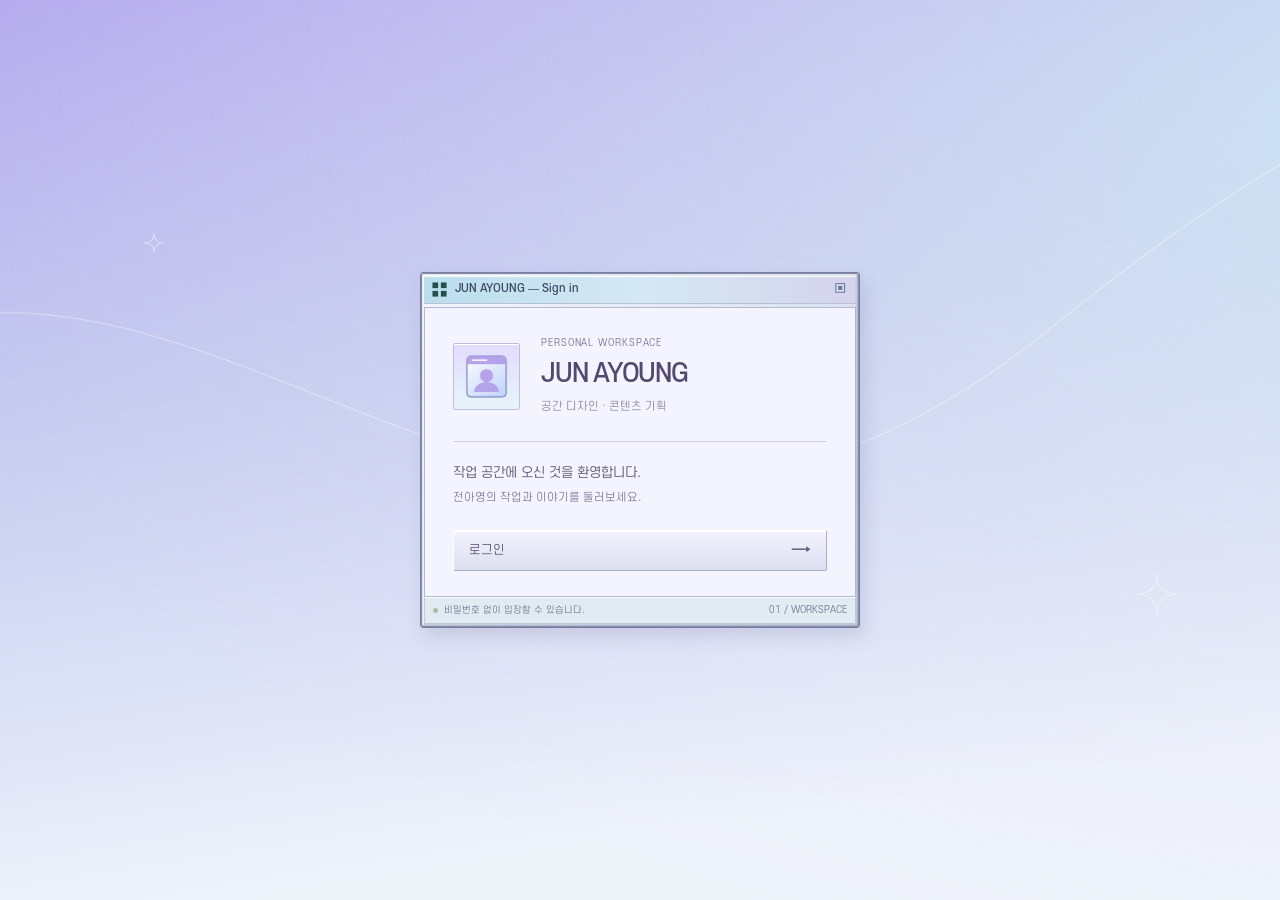
==== commit fa745579: "Publish collage desktop with full portfolio content" ====
--- a/index.html
+++ b/index.html
@@ -1,58 +1,27 @@
 <!doctype html>
-<html lang="ko">
-<head>
-  <meta charset="utf-8">
-  <meta name="viewport" content="width=device-width,initial-scale=1,viewport-fit=cover">
-  <meta name="theme-color" content="#10172b">
-  <meta name="description" content="전아영의 작업 공간. Stage Design, Production Design, 3D, VMD.">
-  <title>JUN AYOUNG — Desktop</title>
-  <link rel="stylesheet" href="./styles.css">
-  <link rel="stylesheet" href="./desktop.css">
-  <link rel="stylesheet" href="./ui/theme.css">
-  <script src="./data/content.js" defer></script>
-  <script src="./common.js" defer></script>
-  <script src="./ui/config.js" defer></script>
-  <script src="./desktop.js" defer></script>
-</head>
-<body class="desktop-page">
-<section class="login-screen" id="login-screen" aria-labelledby="login-name">
-    <div class="login-wallpaper" aria-hidden="true"><span>JUN<br>AYOUNG</span></div>
-    <div class="login-panel">
-      <div class="login-titlebar"><img class="ui-icon" data-ui-icon="grid" src="./ui/icons/start.png" alt="" aria-hidden="true"><span>JUN AYOUNG</span><span class="titlebar-detail">PORTFOLIO</span></div>
-      <div class="login-content">
-        <div class="account-avatar" aria-hidden="true"><img class="avatar-art" src="./ui/images/avatar.png" alt=""><span>✦</span></div>
-        <p class="login-welcome">작업 공간에 오신 것을 환영합니다.</p>
-        <h1 id="login-name">JUN AYOUNG</h1>
-        <p class="login-description" id="login-description">공간과 장면에 이야기를 담는 디자이너, 전아영입니다.</p>
-        <button class="login-button" id="login-button" type="button">로그인 <span aria-hidden="true">↗</span></button>
-        <p class="login-note">비밀번호 없이 둘러볼 수 있습니다.</p>
-        <a class="classic-link" href="./works.html">작업 목록 바로 보기 →</a>
-      </div>
-    </div>
-    <p class="login-copyright">© <span id="current-year"></span> JUN AYOUNG</p>
-  </section>
+<html lang="ko"><head><meta charset="utf-8"><meta name="viewport" content="width=device-width,initial-scale=1"><meta name="theme-color" content="#c9c8ed"><meta name="description" content="공간과 장면에 이야기를 담는 디자이너 전아영. 무대 디자인, 프로덕션 디자인, 3D, VMD 작업과 프로필."><link rel="canonical" href="https://lemonnaclo.github.io/portfolio/"><meta property="og:title" content="JUN AYOUNG — Portfolio"><meta property="og:description" content="전아영의 무대·공간·이미지 작업"><meta property="og:type" content="website"><meta property="og:url" content="https://lemonnaclo.github.io/portfolio/"><meta property="og:image" content="https://lemonnaclo.github.io/portfolio/asset/thumbnails/stage-pillowman.jpg"><title>JUN AYOUNG — 공간 디자인 · 콘텐츠 기획</title><link rel="stylesheet" href="./design/desktop-collage/review.css"><link rel="stylesheet" href="./design/desktop-collage/collage.css"><link rel="stylesheet" href="./design/desktop-collage/live.css"><script src="./data/content.js" defer></script><script src="./design/desktop-collage/collage.js" defer></script><script type="application/ld+json">{"@context": "https://schema.org", "@type": "Person", "name": "전아영", "alternateName": "JUN AYOUNG", "url": "https://lemonnaclo.github.io/portfolio/", "sameAs": ["https://www.artstation.com/ayoung_jun"]}</script></head>
+<body class="desktop-page"><a class="site-skip" href="./works.html">전체 작업 바로 보기</a>
 
-  <main class="desktop-screen" id="desktop-screen" aria-label="전아영의 바탕화면" hidden>
-    <div class="desktop-wallpaper" aria-hidden="true"><span class="wallpaper-orbit orbit-one"></span><span class="wallpaper-orbit orbit-two"></span><div class="wallpaper-wordmark">JUN<br>AYOUNG<span>✦</span></div></div>
-    <div class="desktop-topline"><span>JUN AYOUNG <span class="topline-divider">/</span> PERSONAL WORKSPACE</span><button id="lock-button" type="button" title="로그인 화면으로 돌아가기">잠금 ↗</button></div>
-    <nav class="desktop-shortcuts" id="desktop-shortcuts" aria-label="바탕화면 폴더와 프로그램"></nav>
-    <section class="pinned-work" aria-labelledby="pinned-heading"><h2 id="pinned-heading"><span>★</span> 주 작업 <span class="pinned-kind">STAGE DESIGN</span></h2><div class="pinned-files" id="pinned-files"></div></section>
-    <div class="desktop-tip">폴더나 파일을 클릭해서 열어보세요.</div>
-    <div class="window-layer" id="window-layer"></div>
+<section class="scene" id="login" aria-label="로그인 화면">
+ <div class="os-window login-window">
+  <div class="titlebar"><img src="./design/desktop-collage/ui/icons/start.png" alt=""><h1>JUN AYOUNG — Sign in</h1><span class="window-mark">▣</span></div>
+  <div class="login-body"><div class="account-row"><div class="account-icon"><img src="./design/desktop-collage/ui/icons/profile.png" alt=""></div><div><p class="small-label">PERSONAL WORKSPACE</p><h2>JUN AYOUNG</h2><p>공간 디자인 · 콘텐츠 기획</p></div></div><div class="welcome"><p>작업 공간에 오신 것을 환영합니다.</p><span>전아영의 작업과 이야기를 둘러보세요.</span></div><button class="primary-button" id="enter">로그인 <span>→</span></button></div>
+  <footer class="window-footer"><span><i></i> 비밀번호 없이 입장할 수 있습니다.</span><span>01 / WORKSPACE</span></footer>
+ </div>
+</section>
+<section class="scene" id="boot" aria-label="부팅 화면" hidden>
+ <div class="os-window boot-window"><div class="titlebar"><img src="./design/desktop-collage/ui/icons/works.png" alt=""><h1>Starting workspace…</h1><span class="window-mark">▣</span></div><div class="boot-body"><div class="boot-brand"><img src="./design/desktop-collage/ui/icons/folder.png" alt=""><div><p class="small-label">JUN AYOUNG</p><h2>작업 공간을 여는 중</h2></div></div><div class="boot-log"><p>✓ Profile loaded</p><p>✓ Project folders ready</p><p class="boot-current">Loading selected works<span class="dots">…</span></p></div><div class="progress-label"><span id="boot-label">Preparing your desktop</span><span id="boot-percent">64%</span></div><div class="progress-track"><div id="boot-progress"></div></div><button class="plain-button" id="skip">바탕화면으로 →</button></div><footer class="window-footer"><span>STAGE / PRODUCTION / 3D / VMD</span><span>JUN AYOUNG</span></footer></div>
+</section>
+<main class="scene desktop" id="desktop" aria-label="전아영의 바탕화면" hidden>
+ <header class="desktop-header"><strong>JUN AYOUNG</strong><span>PERSONAL WORKSPACE</span><button id="lock">로그인 화면 ↗</button></header>
+ <nav class="shortcuts" aria-label="분야별 폴더와 프로그램"></nav><div class="desktop-wordmark" aria-hidden="true"><p>JUN AYOUNG</p><small>SELECTED WORKS</small></div><div class="desktop-sticker"><span>✧</span>공간과 장면에 이야기를 담는<br>디자이너, 전아영입니다.</div><div class="photo-window-layer" id="photo-window-layer"></div>
+ <section class="os-window featured-window" id="featured-window" aria-label="작업 폴더 창" hidden>
+  <div class="titlebar draggable"><img src="./design/desktop-collage/ui/icons/stage.png" alt=""><h2 id="folder-title">Selected works — Stage Design</h2><div class="controls"><button id="minimize" aria-label="작업 창 최소화"><img src="./design/desktop-collage/ui/images/control-minimize.png" alt=""></button><button id="maximize" aria-label="작업 창 최대화"><img src="./design/desktop-collage/ui/images/control-maximize.png" alt=""></button><button id="close" aria-label="작업 창 닫기"><img src="./design/desktop-collage/ui/images/control-close.png" alt=""></button></div></div>
+  <div class="window-menu"><span id="folder-path">Desktop / Stage Design</span><span id="folder-count">3 projects</span></div><div class="folder-tools"><label class="folder-search-label" for="folder-search">작업 검색</label><input id="folder-search" type="search" placeholder="작업명 검색" autocomplete="off"></div><nav class="folder-filters" id="folder-filters" aria-label="작업 분야 선택"></nav><div class="files" id="files"></div><footer class="window-footer"><span>파일을 클릭해 작업 보기</span><span>JUN AYOUNG / WORKS</span></footer>
+ </section>
+ <div class="desktop-note">폴더와 파일을 클릭해 둘러보세요.</div>
+ <footer class="taskbar"><button class="start"><img src="./design/desktop-collage/ui/icons/start.png" alt="">시작</button><button id="restore"><img src="./design/desktop-collage/ui/icons/stage.png" alt=""><span>Works.exe</span></button><div class="photo-tasks" id="photo-tasks" aria-label="열린 무대 작업 창"></div><time>14:30</time></footer>
+</main>
 
-    <div class="start-menu" id="start-menu" hidden>
-      <div class="start-account"><span class="mini-avatar"><img class="avatar-art" src="./ui/images/avatar.png" alt=""></span><div><strong>JUN AYOUNG</strong><small>Portfolio workspace</small></div></div>
-      <div id="start-apps"></div>
-      <button class="start-lock" id="start-lock" type="button"><span aria-hidden="true">⏻</span> 로그인 화면으로</button>
-    </div>
-    <footer class="desktop-taskbar">
-      <button class="start-button" id="start-button" type="button" aria-expanded="false" aria-controls="start-menu"><img class="ui-icon" data-ui-icon="grid" src="./ui/icons/start.png" alt="" aria-hidden="true"><span>시작</span></button>
-      <button class="show-desktop" id="show-desktop" type="button" aria-label="열린 창을 모두 최소화하고 바탕화면 보기" title="바탕화면 보기">▱</button>
-      <div class="taskbar-apps" id="taskbar-apps" aria-label="열린 프로그램"></div>
-      <div class="desktop-clock"><span class="online-light" aria-hidden="true"></span><time id="desktop-clock"></time></div>
-    </footer>
-  </main>
-  <p class="desktop-status sr-only" id="desktop-status" role="status" aria-live="polite"></p>
-  <noscript><div class="noscript-desktop">JavaScript를 켜거나 <a href="./works.html">작업 목록</a>에서 둘러보세요.</div></noscript>
-</body>
-</html>
+
+<p id="desktop-status" class="desktop-status" role="status" aria-live="polite"></p><noscript><div class="noscript-message"><p>JUN AYOUNG</p><p><a href="./works.html">전체 작업 보기</a> · <a href="./profile.html">프로필</a> · <a href="./contact.html">연락처</a></p></div></noscript></body></html>
--- a/design/desktop-collage/review.css
+++ b/design/desktop-collage/review.css
@@ -0,0 +1,14 @@
+@font-face{font-family:SCDream;src:url('../../font/SCDream4.otf');font-weight:400;font-display:swap}@font-face{font-family:SCDream;src:url('../../font/SCDream5.otf');font-weight:500;font-display:swap}@font-face{font-family:SCDream;src:url('../../font/SCDream6.otf');font-weight:600;font-display:swap}
+*{box-sizing:border-box}body{margin:0;background:#141b28;color:#f3f5ff;font:13px/1.7 SCDream,sans-serif}button{font:inherit;color:inherit;cursor:pointer;border:0}button:focus-visible,a:focus-visible{outline:2px solid #f3c37c;outline-offset:3px}h1,h2,p{margin:0}img{display:block;max-width:100%}[hidden]{display:none!important}.review-bar{height:49px;display:flex;align-items:center;justify-content:space-between;padding:0 24px;border-bottom:1px solid #7784a133;background:#0e1420;color:#b1bbd0;font-size:11px}.review-bar>span{display:flex;align-items:center;gap:9px}.review-bar b{font-size:9px;font-weight:400;color:#e2bb87;border:1px solid #e2bb8744;padding:1px 6px;border-radius:3px}.review-bar>div{display:flex;gap:7px}.review-bar button{font-size:11px;background:none;border:1px solid transparent;padding:4px 11px;border-radius:4px;color:#a4aec5}.review-bar button[aria-pressed=true]{background:#3e506b44;border-color:#8299c44d;color:#fff}.scene{position:fixed;inset:49px 0 0;display:flex;align-items:center;justify-content:center;background:#151c28 url('./ui/images/wallpaper-desktop.png') center/cover no-repeat}.os-window{padding:5px;border:1px solid #d9e5ff;border-radius:8px 8px 4px 4px;background:linear-gradient(130deg,#dbe2f3,#b0bdd7);box-shadow:inset 1px 1px #fff8,inset -1px -1px #7b8aa8,0 24px 85px #02061066;position:relative}.titlebar{height:36px;display:flex;align-items:center;gap:9px;padding:4px 6px 4px 10px;border:1px solid #244795;border-radius:4px 4px 2px 2px;background:#3f67bd url('./ui/images/titlebar-active.png') center/100% 100%;color:#fff;box-shadow:inset 0 1px #c0d6ff91;text-shadow:0 1px #24406b;user-select:none}.titlebar>img{width:21px;height:21px;object-fit:contain}.titlebar h1,.titlebar h2{font-size:12px;font-weight:500;white-space:nowrap;text-overflow:ellipsis;overflow:hidden;flex:1}.window-mark{font-size:16px;color:#e8efff;margin-right:5px}.login-window{width:480px}.login-body{background:#192334;border:1px solid #8292b1;margin-top:5px;padding:33px 35px 28px}.account-row{display:flex;align-items:center;gap:21px}.account-icon{width:73px;height:73px;border:1px solid #a6bbdf4f;border-radius:8px;display:grid;place-items:center;background:linear-gradient(140deg,#8198c22b,#40577d22);box-shadow:inset 0 1px #bcd0f11c}.account-icon img{width:55px;height:55px}.small-label{color:#8fa3c9;font-size:9px;letter-spacing:.13em;margin-bottom:7px}.account-row h2{font-size:25px;letter-spacing:-.05em;font-weight:600;line-height:1.3}.account-row p:last-child{font-size:11px;color:#afbed7;margin-top:8px}.welcome{padding-top:23px;margin-top:25px;border-top:1px solid #6a7c9a55}.welcome>p{font-size:13px;color:#dbe4f5}.welcome>span{display:block;font-size:11px;color:#91a4c4;margin-top:5px}.primary-button{margin-top:26px;display:flex;align-items:center;justify-content:space-between;min-height:44px;width:100%;padding:9px 15px;color:#263d6c;font-size:13px;font-weight:500;border:1px solid #d7e4ff;border-radius:4px;background:linear-gradient(#e4edff,#b4c9ed);box-shadow:inset 0 1px #fff,inset 0 -1px #8da6d2}.primary-button>span{font-size:21px;line-height:1}.primary-button:hover{filter:brightness(1.07)}.window-footer{background:#ccd6e9;border:1px solid #a8b7d1;border-top-color:#edf3ff;display:flex;justify-content:space-between;align-items:center;gap:15px;padding:8px 10px;color:#526581;font-size:9px;line-height:1.5}.window-footer>span:first-child{display:flex;align-items:center;gap:6px}.window-footer i{width:5px;height:5px;border-radius:50%;background:#739b82}.boot-window{width:520px}.boot-body{margin-top:5px;border:1px solid #8292b1;background:#192334;padding:28px 33px 22px}.boot-brand{display:flex;align-items:center;gap:18px}.boot-brand>img{width:57px;height:57px}.boot-brand h2{font-weight:500;font-size:23px;letter-spacing:-.06em}.boot-brand .small-label{font-size:10px}.boot-log{padding:20px 0 22px;color:#92a4c5;font-size:11px;line-height:2.15}.boot-current{color:#d6e2fb}.progress-label{font-size:10px;display:flex;justify-content:space-between;color:#b9c6df;margin-bottom:9px}.progress-track{height:14px;border:1px solid #647899;background:#0d1625;padding:2px;border-radius:2px;box-shadow:inset 0 1px 2px #020610}.progress-track>div{height:8px;width:64%;background:repeating-linear-gradient(90deg,#9dbce8 0,#9dbce8 10px,transparent 10px,transparent 13px);transition:width .12s linear}.plain-button{display:block;background:none;color:#b5c9eb;margin:15px 0 0 auto;font-size:10px;padding:5px 0}.plain-button:hover{color:white}
+.desktop{display:block;padding:74px 28px 75px}.desktop-header{position:absolute;top:20px;left:30px;right:30px;display:flex;align-items:center;gap:15px}.desktop-header strong{font-size:13px;font-weight:500;letter-spacing:-.025em}.desktop-header>span{font-size:9px;letter-spacing:.09em;color:#8194b3;padding-left:14px;border-left:1px solid #8294b34d}.desktop-header button{margin-left:auto;background:#c1d2ef0a;border:1px solid #8eacd14d;border-radius:4px;font-size:10px;color:#bdcce4;padding:4px 9px}.shortcuts{width:218px;display:grid;grid-template-columns:repeat(2,100px);gap:15px 14px;grid-auto-flow:column;grid-template-rows:repeat(4,104px)}.shortcut{background:none;border:1px solid transparent;border-radius:4px;display:flex;flex-direction:column;align-items:center;gap:8px;padding:7px 2px}.shortcut img{width:53px;height:53px;filter:drop-shadow(0 4px 3px #02071066)}.shortcut span{font-size:11px;line-height:1.6;color:#e1e9fa;text-shadow:0 2px 4px #030915;word-break:keep-all}.shortcut:hover{background:#aec5e813;border-color:#9eb8e344}.featured-window{position:absolute;width:min(760px,calc(100% - 300px));right:42px;top:24%;max-height:calc(100% - 140px);display:flex;flex-direction:column}.draggable{cursor:move;touch-action:none}.controls{display:flex;gap:4px;margin-left:auto}.controls button{padding:0;background:none;width:25px;height:25px}.controls img{width:25px;height:25px}.window-menu{display:flex;justify-content:space-between;align-items:center;gap:15px;background:#dce4f2;border:1px solid #a6b6d1;margin-top:4px;padding:8px 12px;color:#536b8e;font-size:10px}.files{display:grid;grid-template-columns:repeat(3,minmax(0,1fr));gap:21px 15px;background:#172132;border:1px solid #a6b6d1;border-top:0;padding:23px 18px 27px;overflow:auto;min-height:0;scrollbar-color:#809bc7 #1a293e}.work-file{background:none;color:#e7eefc;text-align:left;padding:5px;border:1px solid transparent;border-radius:3px;min-width:0}.work-file:hover{background:#9dbce515;border-color:#9dbce54d}.file-art{display:block;position:relative;border:1px solid #829bc05e;padding:4px;background:#a1b6d11a;margin-bottom:12px;border-radius:2px}.file-art>img{width:100%;aspect-ratio:1.6;object-fit:cover}.file-tag{display:block;font-size:8px;letter-spacing:.08em;color:#8ba5d1;margin-bottom:6px}.work-file strong{font-size:12px;font-weight:400;line-height:1.7;display:block;word-break:keep-all}.work-file small{font-size:10px;color:#91a8cb;display:block;margin-top:4px}.featured-window.maximized{top:65px;left:260px;right:18px;bottom:65px;width:auto;max-height:none}.featured-window.maximized .files{flex:1}.desktop-note{position:absolute;bottom:75px;left:32px;color:#7e92b4;font-size:10px}.taskbar{height:49px;position:absolute;bottom:0;left:0;right:0;padding:5px 9px;display:flex;align-items:center;gap:8px;background:linear-gradient(#b9c9e5,#98aed0);border-top:1px solid #e0eaff;box-shadow:0 -3px 12px #030c201a;color:#3b557e}.taskbar img{height:23px;width:23px}.taskbar button{display:flex;align-items:center;gap:8px;min-height:35px;border:1px solid #f2f6ff;border-bottom-color:#728eb7;border-right-color:#728eb7;background:linear-gradient(#e8effb,#c3d2ea);box-shadow:inset 0 1px white;border-radius:4px;padding:3px 12px;color:#37517b;font-size:11px}.taskbar .start{font-weight:500}.taskbar>time{margin-left:auto;border:1px solid #819abb;background:#c9d7ed55;box-shadow:inset 0 1px #7188af55;padding:6px 13px;border-radius:3px;font-size:11px}.thumbnail-page{padding:45px 5vw 70px}.thumbnail-intro{margin:0 0 35px}.thumbnail-intro h1{font-size:30px;font-weight:500;letter-spacing:-.04em}.thumbnail-intro>p:last-child{font-size:12px;color:#91a4c4;margin-top:12px}.comparison{padding:25px 0;border-top:1px solid #899fca33}.comparison h2{font-size:17px;font-weight:500;margin-bottom:19px}.comparison>div{display:grid;grid-template-columns:1fr 1fr;gap:26px}.comparison figure{margin:0}.comparison img{width:100%;aspect-ratio:1.6;object-fit:cover;border:1px solid #819aca4d}.comparison figcaption{color:#98adce;font-size:11px;margin:8px 0}.comparison figcaption b{color:#c8defd;font-weight:500}.comparison>p{font-size:11px;color:#b9cbed;margin-top:8px}.image-preview{padding:5px;border:1px solid #d9e5ff;background:#cad6ed;color:#fff;border-radius:6px;width:min(1000px,93vw);max-height:90svh}.image-preview::backdrop{background:#020817cc}.image-preview .titlebar button{background:none;font-size:24px;padding:0 6px}.image-preview>img{max-height:72svh;margin-top:5px;width:100%;object-fit:contain;background:#111a28}.image-preview>p{padding:7px;font-size:10px;color:#536581}
+@media(max-width:900px){.featured-window{right:20px;width:calc(100% - 270px);top:23%}.files{grid-template-columns:repeat(2,minmax(0,1fr));padding:16px 10px;gap:17px 9px}.file-tag{font-size:7px}.work-file strong{font-size:11px}.desktop-header>span{display:none}}
+@media(max-width:700px){.review-bar{height:48px;padding:0 10px;gap:7px}.review-bar>span{font-size:9px;gap:5px}.review-bar b{font-size:8px;padding:0 3px}.review-bar>div{gap:1px}.review-bar button{font-size:9px;padding:4px 6px}.scene{top:48px;background-image:url('./ui/images/wallpaper-mobile.png')}.login-window,.boot-window{width:calc(100% - 30px);max-width:480px}.login-body{padding:27px 23px 23px}.account-row{gap:16px}.account-icon{width:64px;height:64px}.account-row h2{font-size:23px}.account-row p:last-child{font-size:10px}.small-label{font-size:8px}.welcome{margin-top:22px;padding-top:21px}.welcome>p{font-size:12px}.welcome>span{font-size:10px}.primary-button{min-height:44px;margin-top:22px}.window-footer{font-size:8px;padding:8px}.window-footer>span:last-child{font-size:7px}.titlebar{height:36px}.titlebar h1,.titlebar h2{font-size:11px}.boot-body{padding:27px 23px 20px}.boot-brand h2{font-size:20px}.boot-brand{gap:12px}.boot-brand>img{width:51px;height:51px}.boot-log{font-size:10px;padding:20px 0}.boot-brand .small-label{font-size:9px}.desktop{padding:65px 13px 77px;overflow:auto}.desktop-header{top:18px;left:17px;right:17px}.desktop-header strong{font-size:12px}.desktop-header button{font-size:9px}.shortcuts{width:100%;grid-template-columns:repeat(4,minmax(0,1fr));grid-template-rows:none;grid-auto-flow:row;gap:15px 4px}.shortcut{min-height:89px;padding:6px 0;gap:7px}.shortcut img{width:46px;height:46px}.shortcut span{font-size:9px}.featured-window,.featured-window.maximized{position:relative;top:auto;left:auto;right:auto;bottom:auto;width:100%;max-height:none;margin-top:25px}.featured-window .titlebar{cursor:default}.controls button,.controls img{width:27px;height:27px}.controls #maximize{display:none}.files{grid-template-columns:repeat(2,minmax(0,1fr));padding:16px 10px 20px;gap:19px 8px}.files .work-file:nth-child(3){grid-column:auto}.file-tag{font-size:8px}.work-file strong{font-size:11px}.work-file small{font-size:9px}.window-menu{font-size:9px;padding:8px 9px}.desktop-note{position:relative;left:auto;bottom:auto;font-size:9px;margin:18px 3px 10px}.taskbar{position:fixed;height:49px}.taskbar button{font-size:10px;padding:3px 9px}.taskbar>time{font-size:10px}.thumbnail-page{padding:30px 17px 50px}.thumbnail-intro h1{font-size:25px}.thumbnail-intro>p:last-child{font-size:11px}.comparison h2{font-size:14px}.comparison>div{gap:12px}.comparison figcaption{font-size:10px}.comparison>p{font-size:10px}.progress-label{font-size:9px}}
+@media(prefers-reduced-motion:reduce){*{transition:none!important}}
+/* Replaceable PNG skin slots. Text and click targets remain live HTML. */
+#login,#boot{background-image:url('./ui/images/login-background.png')}
+.os-window:before{content:'';position:absolute;inset:0;border:10px solid transparent;border-image:url('./ui/images/featured-frame.png') 12 stretch;pointer-events:none;z-index:3}
+.login-window:before{border-image-source:url('./ui/images/login-frame.png')}
+.boot-window:before{border-image-source:url('./ui/images/boot-frame.png')}
+.primary-button{background-image:url('./ui/images/button-primary.png');background-size:100% 100%}
+.progress-track{background-image:url('./ui/images/boot-progress-track.png');background-size:100% 100%}
+.progress-track>div{background-image:url('./ui/images/boot-progress-fill.png');background-size:13px 8px;background-repeat:repeat-x}
--- a/design/desktop-collage/collage.css
+++ b/design/desktop-collage/collage.css
@@ -0,0 +1,24 @@
+/* Collage desktop draft: every stage work is its own image-viewer window. */
+body{background:#d9d3f6;color:#36364e}.review-bar{background:#eeedffdd;border-color:#8d8bba50;color:#5b5a7a}.review-bar b{color:#796782;border-color:#b39bbd80}.review-bar button{color:#77718f}.review-bar button[aria-pressed=true]{background:#fff9;border-color:#9296c866;color:#4e4c6d}
+.scene{background-color:#d1cef5;background-image:url('./ui/images/wallpaper-desktop.png')}.os-window{padding:3px;border-radius:3px;background:linear-gradient(130deg,#f5f6ff,#cbd5e5);border:1px solid #787e9f;box-shadow:inset 1px 1px #fff,inset -1px -1px #a3aec5,5px 9px 18px #5b59832b}
+.titlebar{height:28px;border:0;border-bottom:1px solid #b5c2d7;border-radius:0;background-color:#c9e7f0;background-image:url('./ui/images/titlebar-active.png');box-shadow:inset 0 1px #fff9;color:#3b4762;text-shadow:none;padding:3px 5px 3px 7px;gap:7px}.titlebar h1,.titlebar h2{font-size:11px;font-weight:500}.titlebar>img{width:17px;height:17px}.window-mark{color:#647a9c;font-size:13px}
+.login-window{width:440px}.login-body,.boot-body{background:#f4f4ff;border-color:#b2bbd3;margin-top:3px;color:#48455f}.login-body{padding:28px 28px 25px}.account-icon{background:linear-gradient(#e2dcff,#e7f4fa);border-color:#c2bce2;border-radius:2px;box-shadow:inset 0 1px white;width:67px;height:67px}.account-icon img{width:49px;height:49px}.small-label{color:#9a8fb8;letter-spacing:.1em}.account-row h2{color:#53496f;font-size:25px;font-weight:500}.account-row p:last-child{color:#9290a8}.welcome{border-color:#d4d0e5;margin-top:24px;padding-top:20px}.welcome>p{color:#65607c}.welcome>span{color:#a29ab5}.primary-button{color:#5e5d7e;border-color:#fff;border-right-color:#a7afc6;border-bottom-color:#a7afc6;border-radius:2px;background-color:#e5e5f7;box-shadow:inset 0 1px #fff;font-weight:400;min-height:39px;margin-top:22px;font-size:12px}.window-footer{background:#e2ebf1;color:#718197;border-color:#c0cbd9;border-top-color:white;font-size:9px;padding:6px 8px}.window-footer i{background:#a6bfa8}
+.boot-window{width:480px}.boot-body{padding:26px 29px 22px}.boot-brand h2{font-size:23px;color:#675a80;font-weight:400}.boot-log{color:#a09bb4}.boot-current{color:#72658e}.progress-label{color:#8f8aa6}.progress-track{border-color:#c5bedb;background-color:#eae7f5;box-shadow:inset 1px 1px #afa9c333}.plain-button{color:#8a79a8}.plain-button:hover{color:#58426d}
+.desktop-header{top:15px;left:23px;right:23px;color:#60597c}.desktop-header strong{font-size:11px;font-weight:400;letter-spacing:.02em}.desktop-header>span{color:#9a91b5;border-color:#a89bbe80;font-size:8px}.desktop-header button{color:#7c7399;border-color:#b9adcf88;border-radius:2px;background:#f4f5ff45;font-size:9px}
+.desktop{padding-top:62px}.desktop-wordmark{position:absolute;left:24%;top:5.5%;pointer-events:none;user-select:none;z-index:0}.desktop-wordmark p{font-size:clamp(40px,5.3vw,84px);font-weight:400;letter-spacing:-.065em;line-height:1.05;color:#6d5ca333}.desktop-wordmark small{display:block;text-align:right;color:#9b85be7a;font-size:10px;letter-spacing:.14em;margin-top:8px}.desktop-sticker{position:absolute;left:19%;bottom:18%;padding:15px 20px 15px 15px;transform:rotate(-4deg);border:1px solid #b7afd1;background:#efdbf2d9;box-shadow:3px 5px 0 #fff5;color:#826587;max-width:220px;z-index:1;font-size:11px;line-height:1.85;border-radius:2px}.desktop-sticker>span{font-size:16px;color:#b18eb5;display:block;line-height:1.3;margin-bottom:5px}.shortcuts{width:192px;grid-template-columns:repeat(2,87px);grid-template-rows:repeat(4,99px);column-gap:11px;row-gap:12px;position:relative;z-index:2}.shortcut{border-radius:2px;gap:6px}.shortcut img{height:48px;width:48px;filter:drop-shadow(1px 3px 1px #8e88ae4d)}.shortcut span{font-size:10px;color:#666080;text-shadow:0 1px #fff9}.shortcut:hover{background:#fff5;border-color:#9f9fc47a}.desktop-note{color:#9b8db5;font-size:9px;bottom:66px;left:29px}
+.photo-window-layer{position:absolute;inset:0 0 50px;pointer-events:none;z-index:3}.stage-window{position:absolute;pointer-events:auto;width:32%;display:flex;flex-direction:column;min-width:260px;max-width:calc(100% - 26px)}
+.stage-window[data-index="0"]{left:21%;top:20%;width:32%}.stage-window[data-index="1"]{left:51%;top:49%;width:32%}.stage-window[data-index="2"]{left:66%;top:10%;width:29%}
+.stage-window:before{border-image-source:var(--photo-frame)}.stage-window .titlebar{cursor:move;touch-action:none}.stage-window[data-active=false] .titlebar{filter:saturate(.4);opacity:.9}.stage-window[data-active=true]{box-shadow:inset 1px 1px #fff,inset -1px -1px #a3aec5,7px 12px 24px #62558238}
+.controls{gap:3px}.controls button,.controls img{width:19px;height:19px}.controls button:hover{filter:brightness(1.08)}
+.photo-open{display:block;border:1px solid #b8c3d5;margin-top:3px;padding:5px;background:#eff3fb url('./ui/images/photo-window-surface.png') center/100% 100%;width:100%;overflow:hidden;min-height:0}
+.photo-open>img{width:100%;height:auto;aspect-ratio:1.6;object-fit:cover}.stage-caption{display:flex;align-items:center;justify-content:space-between;gap:12px;padding:10px 8px 5px;color:#605d78}.stage-caption strong{font-weight:400;font-size:12px;word-break:keep-all}.stage-caption>span{font-size:13px;color:#8a85a2}.stage-meta{display:flex;align-items:center;justify-content:space-between;color:#9691ae;font-size:8px;padding:0 8px 8px;gap:8px}.stage-window.maximized{inset:63px 22px 16px!important;width:auto!important;max-width:none;height:auto}.stage-window.maximized .photo-open{flex:1}.stage-window.maximized .photo-open>img{height:100%;object-fit:contain;aspect-ratio:auto}
+.taskbar{z-index:1000;height:43px;background:linear-gradient(#eaf3f7d9,#c7d8e9e6);border-top-color:#fff;box-shadow:0 -1px #a4b8ce66;backdrop-filter:blur(8px);gap:5px;padding:4px 6px}.taskbar button{min-height:32px;background:linear-gradient(#f7fbff,#dce7f2);border-color:#fff;border-bottom-color:#aab6c9;border-right-color:#aab6c9;border-radius:2px;box-shadow:inset 0 1px #fff;color:#6d7590;font-size:10px;padding:3px 9px}.taskbar .start{font-weight:400}.taskbar img{width:20px;height:20px}.taskbar>time{background:#e4eef544;border-color:#becada;color:#74859b;font-size:10px;padding:5px 10px}.photo-tasks{display:flex;gap:5px;flex:1;min-width:0;overflow-x:auto;scrollbar-width:none}.photo-task{flex:0 1 175px;min-width:60px}.photo-task>span{white-space:nowrap;overflow:hidden;text-overflow:ellipsis}.photo-task[aria-pressed=true]{background:linear-gradient(#cad8ec,#e5edf7);box-shadow:inset 1px 1px #9aacc8}
+.featured-window{z-index:50;width:min(780px,calc(100% - 270px));right:25px;top:16%;max-height:calc(100% - 120px)}.featured-window .titlebar{cursor:move}.window-menu{background:#e9f0f6;border-color:#c4cbdc;color:#8b8ea5;margin-top:3px}.files{background:#f2f3fb;border-color:#c3cede}.file-art{background:white;border-color:#becbdd;padding:3px}.file-tag{color:#9aa0bd}.work-file{color:#625e79}.work-file:hover{background:#e0dff34d;border-color:#c5c0db}.work-file strong{color:#676078}.work-file small{color:#a09ab1}
+.image-preview{background:#eaf0f8;border-color:#b3bfd3;color:#45445d;border-radius:2px}.image-preview>p{color:#8993aa}.image-preview::backdrop{background:#645d8b66}.image-preview .titlebar button{color:#6c6686}.image-preview>img{background:#1a1b25}
+.thumbnail-page{background:#111724;color:#edf1ff;min-height:calc(100svh - 49px)}
+@media(max-width:1050px) and (min-width:701px){.shortcuts{width:174px;grid-template-columns:repeat(2,80px);column-gap:8px}.stage-window[data-index="0"]{left:22%;top:23%;width:43%}.stage-window[data-index="1"]{left:45%;top:52%;width:48%}.stage-window[data-index="2"]{left:49%;top:7%;width:47%}.desktop-sticker{left:23%;bottom:10%;max-width:190px;font-size:10px}.desktop-wordmark{left:23%;top:8%}.desktop-wordmark p{font-size:7vw}}
+@media(max-width:700px){.titlebar{height:31px}.titlebar h1,.titlebar h2{font-size:10px}.controls button,.controls img{width:25px;height:25px}.controls .photo-maximize{display:none}.login-window,.boot-window{width:calc(100% - 32px)}.login-body{padding:25px 22px 23px}.account-row h2{font-size:24px}.boot-body{padding:24px 21px 20px}.boot-brand h2{font-size:21px}.desktop-header{top:16px;left:18px;right:18px}.desktop-header strong{font-size:10px}.desktop-header button{font-size:9px}.desktop{padding:57px 14px 75px;overflow:auto}.shortcuts{grid-template-columns:repeat(4,minmax(0,1fr));grid-template-rows:none;grid-auto-flow:row;gap:12px 4px;width:100%}.shortcut{min-height:85px;padding:5px 0}.shortcut img{width:44px;height:44px}.shortcut span{font-size:9px}.desktop-wordmark{position:relative;left:auto;top:auto;text-align:right;margin:26px 2px 22px}.desktop-wordmark p{font-size:13vw;line-height:1;letter-spacing:-.055em;color:#8573ad55}.desktop-wordmark small{font-size:8px;margin-top:9px}.desktop-sticker{display:none}.photo-window-layer{position:relative;inset:auto;display:flex;flex-direction:column;gap:22px;width:100%;margin-top:5px;z-index:3}.stage-window,.stage-window[data-index],.stage-window.maximized{position:relative!important;left:auto!important;top:auto!important;bottom:auto!important;right:auto!important;width:100%!important;min-width:0;max-width:none;height:auto!important}.stage-window .titlebar{cursor:default}.photo-open{padding:4px}.stage-caption{padding-top:10px}.stage-caption strong{font-size:12px}.stage-meta{font-size:9px;padding-bottom:9px}.photo-open>img,.stage-window.maximized .photo-open>img{aspect-ratio:1.6;height:auto;object-fit:cover}.desktop-note{position:relative;left:auto;bottom:auto;margin:20px 4px 8px;font-size:9px}.taskbar{height:46px;gap:4px}.taskbar button{font-size:9px;padding:3px 6px}.taskbar #restore{display:none}.taskbar img{width:18px;height:18px}.photo-task{min-width:43px;flex-basis:90px}.taskbar>time{font-size:9px;padding:5px 7px}.featured-window,.featured-window.maximized{position:fixed;inset:57px 7px 52px!important;width:calc(100% - 14px);max-height:none;margin:0;height:auto;z-index:100}.featured-window .files{flex:1;overflow:auto}.featured-window .titlebar{cursor:default}}
+.photo-window-layer{z-index:auto}
+.stage-meta{color:#766d8d}.taskbar button{color:#5d637c}.small-label{color:#81769c}.welcome>span{color:#8b819e}.desktop-header button{color:#74658f}
+
+.work-file[data-project="vmd-oliveyoung-05"] .file-art>img{object-fit:contain;background:#11151d}
--- a/design/desktop-collage/live.css
+++ b/design/desktop-collage/live.css
@@ -0,0 +1,9 @@
+/* Published desktop: content windows share the editable collage skin. */
+.scene{inset:0}.review-bar{display:none}.desktop-page{min-width:320px;overflow:hidden}
+.site-skip{position:fixed;top:-100px;left:15px;z-index:9999;padding:10px;background:#fff;color:#645979}.site-skip:focus{top:10px}.desktop-status{position:absolute;width:1px;height:1px;overflow:hidden;clip:rect(0,0,0,0);white-space:nowrap}
+.featured-window{top:75px;max-height:calc(100% - 135px);height:min(640px,calc(100% - 135px));min-height:300px}.featured-window.maximized{inset:48px 14px 53px!important;width:auto;height:auto;max-height:none}
+.featured-window .titlebar,.window-menu,.folder-tools,.folder-filters,.window-footer{flex-shrink:0}.featured-window .files{flex:1;min-height:0;overflow:auto}
+.folder-tools{display:flex;align-items:center;gap:10px;padding:9px 12px;background:#edf0fa;border:1px solid #c4cbdc;border-top:0}.folder-search-label{font-size:10px;color:#7c7790;white-space:nowrap}.folder-tools input{width:100%;font:12px SCDream,sans-serif;min-height:33px;padding:7px 10px;background:#fff9;color:#5c5877;border:1px solid #c3c1d8;border-radius:2px;outline-offset:2px}.folder-filters{display:flex;gap:5px;padding:7px 10px;background:#e7eaf5;border:1px solid #c4cbdc;border-top:0;overflow-x:auto;scrollbar-width:none}.folder-filters button{flex-shrink:0;background:none;border:1px solid transparent;padding:4px 8px;color:#8b829f;font-size:10px;border-radius:2px;white-space:nowrap}.folder-filters button[aria-pressed=true]{border-color:#b4b4ce;background:#fff8;color:#655776}.file-art{aspect-ratio:1.6}.file-art>img{height:100%;object-fit:cover}.file-art>img.contain{object-fit:contain;background:#171a25}.file-empty{display:grid;place-items:center;height:100%;min-height:90px;background:#c4c7df;color:#7c769a;font-size:25px}.folder-empty{grid-column:1/-1;padding:20px 5px;color:#82738d;font-size:12px}
+.app-window{position:absolute;pointer-events:auto;width:min(1050px,calc(100% - 280px));height:min(700px,calc(100% - 130px));min-width:350px;min-height:300px;max-width:calc(100% - 24px);display:flex;flex-direction:column}.app-window .titlebar{cursor:move;touch-action:none;flex-shrink:0}.app-content{flex:1;min-height:0;margin-top:3px;border:1px solid #aab8cf;overflow:auto;background:#f6f5fc}.frame-content{position:relative;overflow:hidden;background:#0b0c0e}.frame-content iframe{display:block;width:100%;height:100%;border:0;background:#0b0c0e}.frame-progress{position:absolute;inset:0;display:grid;place-items:center;background:#12151d;color:#b6bfd3;font-size:12px;z-index:1}.app-window[data-active=false] .frame-content:after{content:'';position:absolute;inset:0;background:transparent;z-index:2}.app-window[data-active=false] .titlebar{filter:saturate(.4);opacity:.9}.app-window.maximized{inset:45px 14px 53px!important;width:auto!important;height:auto!important;max-width:none}.readme-window{width:min(600px,calc(100% - 70px));height:390px}.desktop-readme{padding:30px;color:#76698a;font-size:13px;line-height:2}.desktop-readme h2{font-size:24px;font-weight:400;letter-spacing:-.04em;margin:8px 0 22px}.desktop-readme p{margin:12px 0}.desktop-readme small{display:block;font-size:11px;color:#948aa5;border-top:1px solid #d4cede;margin-top:25px;padding-top:16px}.noscript-message{position:fixed;inset:0;z-index:9999;display:grid;place-content:center;text-align:center;background:#eeecfb;color:#75648b;padding:30px}.noscript-message a{color:#6f5c92}
+@media(max-width:1050px) and (min-width:701px){.app-window{width:calc(100% - 48px);left:24px!important;top:65px!important;height:calc(100% - 130px)}.readme-window{width:min(600px,calc(100% - 48px));height:390px}}
+@media(max-width:700px){.scene{inset:0}.app-window,.app-window.maximized,.readme-window{position:fixed!important;inset:7px 7px 54px!important;width:calc(100% - 14px)!important;height:auto!important;max-width:none;min-width:0;min-height:0}.app-window .titlebar{cursor:default;min-height:34px}.app-window .controls button,.app-window .controls img{width:26px;height:26px}.app-window .photo-maximize{display:none}.featured-window,.featured-window.maximized{inset:7px 7px 54px!important;max-height:none;min-height:0;height:auto!important}.folder-tools{padding:8px;gap:7px}.folder-tools input{font-size:16px;min-height:38px}.folder-search-label{font-size:9px}.folder-filters{padding:6px}.folder-filters button{font-size:9px;padding:5px 6px}.desktop-readme{padding:24px 20px;font-size:12px}.desktop-readme h2{font-size:23px}.taskbar #restore{display:flex}.taskbar #restore>span{display:none}.taskbar .photo-task{flex-basis:90px}.taskbar>time{padding:5px;min-width:44px}.taskbar{gap:3px}.taskbar button{gap:4px}}
